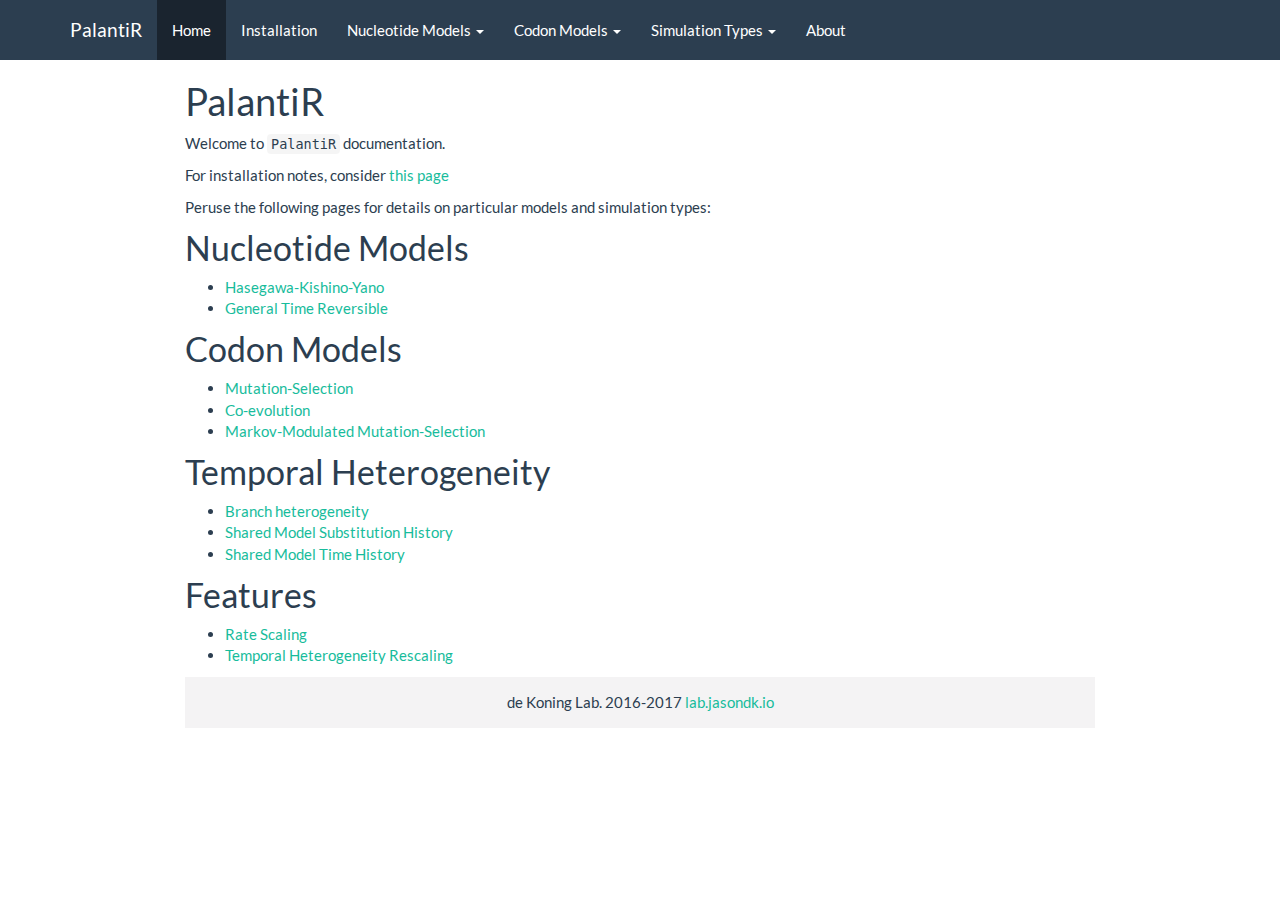
==== docs/index.html @ a3437a37 "docs" ====
<!DOCTYPE html>

<html xmlns="http://www.w3.org/1999/xhtml">

<head>

<meta charset="utf-8" />
<meta http-equiv="Content-Type" content="text/html; charset=utf-8" />
<meta name="generator" content="pandoc" />




<title>PalantiR</title>

<script src="site_libs/jquery-1.11.3/jquery.min.js"></script>
<meta name="viewport" content="width=device-width, initial-scale=1" />
<link href="site_libs/bootstrap-3.3.5/css/flatly.min.css" rel="stylesheet" />
<script src="site_libs/bootstrap-3.3.5/js/bootstrap.min.js"></script>
<script src="site_libs/bootstrap-3.3.5/shim/html5shiv.min.js"></script>
<script src="site_libs/bootstrap-3.3.5/shim/respond.min.js"></script>
<script src="site_libs/navigation-1.1/tabsets.js"></script>




<style type="text/css">
h1 {
  font-size: 34px;
}
h1.title {
  font-size: 38px;
}
h2 {
  font-size: 30px;
}
h3 {
  font-size: 24px;
}
h4 {
  font-size: 18px;
}
h5 {
  font-size: 16px;
}
h6 {
  font-size: 12px;
}
.table th:not([align]) {
  text-align: left;
}
</style>


</head>

<body>

<style type = "text/css">
.main-container {
  max-width: 940px;
  margin-left: auto;
  margin-right: auto;
}
code {
  color: inherit;
  background-color: rgba(0, 0, 0, 0.04);
}
img {
  max-width:100%;
  height: auto;
}
.tabbed-pane {
  padding-top: 12px;
}
button.code-folding-btn:focus {
  outline: none;
}
</style>


<style type="text/css">
/* padding for bootstrap navbar */
body {
  padding-top: 60px;
  padding-bottom: 40px;
}
/* offset scroll position for anchor links (for fixed navbar)  */
.section h1 {
  padding-top: 65px;
  margin-top: -65px;
}

.section h2 {
  padding-top: 65px;
  margin-top: -65px;
}
.section h3 {
  padding-top: 65px;
  margin-top: -65px;
}
.section h4 {
  padding-top: 65px;
  margin-top: -65px;
}
.section h5 {
  padding-top: 65px;
  margin-top: -65px;
}
.section h6 {
  padding-top: 65px;
  margin-top: -65px;
}
</style>

<script>
// manage active state of menu based on current page
$(document).ready(function () {
  // active menu anchor
  href = window.location.pathname
  href = href.substr(href.lastIndexOf('/') + 1)
  if (href === "")
    href = "index.html";
  var menuAnchor = $('a[href="' + href + '"]');

  // mark it active
  menuAnchor.parent().addClass('active');

  // if it's got a parent navbar menu mark it active as well
  menuAnchor.closest('li.dropdown').addClass('active');
});
</script>


<div class="container-fluid main-container">

<!-- tabsets -->
<script>
$(document).ready(function () {
  window.buildTabsets("TOC");
});
</script>

<!-- code folding -->






<div class="navbar navbar-default  navbar-fixed-top" role="navigation">
  <div class="container">
    <div class="navbar-header">
      <button type="button" class="navbar-toggle collapsed" data-toggle="collapse" data-target="#navbar">
        <span class="icon-bar"></span>
        <span class="icon-bar"></span>
        <span class="icon-bar"></span>
      </button>
      <a class="navbar-brand" href="index.html">PalantiR</a>
    </div>
    <div id="navbar" class="navbar-collapse collapse">
      <ul class="nav navbar-nav">
        <li>
  <a href="index.html">Home</a>
</li>
<li>
  <a href="installation.html">Installation</a>
</li>
<li class="dropdown">
  <a href="#" class="dropdown-toggle" data-toggle="dropdown" role="button" aria-expanded="false">
    Nucleotide Models
     
    <span class="caret"></span>
  </a>
  <ul class="dropdown-menu" role="menu">
    <li>
      <a href="Hasegawa_Kishino_Yano.html">Hasegawa-Kishino-Yano</a>
    </li>
    <li>
      <a href="General_Time_Reversible.html">General Time Reversible</a>
    </li>
  </ul>
</li>
<li class="dropdown">
  <a href="#" class="dropdown-toggle" data-toggle="dropdown" role="button" aria-expanded="false">
    Codon Models
     
    <span class="caret"></span>
  </a>
  <ul class="dropdown-menu" role="menu">
    <li>
      <a href="Mutation_Selection.html">Mutation-Selection</a>
    </li>
    <li>
      <a href="Co_Evolution.html">Co-Evolution</a>
    </li>
    <li>
      <a href="Markov_Modulated_Mutation_Selection.html">Markov-Modulated Mutation Selection</a>
    </li>
  </ul>
</li>
<li class="dropdown">
  <a href="#" class="dropdown-toggle" data-toggle="dropdown" role="button" aria-expanded="false">
    Simulation Types
     
    <span class="caret"></span>
  </a>
  <ul class="dropdown-menu" role="menu">
    <li>
      <a href="Branch Heterogeneity.html">Branch Heterogeneity</a>
    </li>
    <li>
      <a href="Shared_Substitution_History.html">Shared Model Substitution History</a>
    </li>
    <li>
      <a href="Shared_Substitution_Times.html">Shared Model Time History</a>
    </li>
  </ul>
</li>
<li>
  <a href="about.html">About</a>
</li>
      </ul>
      <ul class="nav navbar-nav navbar-right">
        
      </ul>
    </div><!--/.nav-collapse -->
  </div><!--/.container -->
</div><!--/.navbar -->

<div class="fluid-row" id="header">



<h1 class="title toc-ignore">PalantiR</h1>

</div>


<p>Welcome to <code>PalantiR</code> documentation.</p>
<p>For installation notes, consider <a href="installation.html">this page</a></p>
<p>Peruse the following pages for details on particular models and simulation types:</p>
<div id="nucleotide-models" class="section level1">
<h1>Nucleotide Models</h1>
<ul>
<li><a href="Hasegawa_Kishino_Yano.html">Hasegawa-Kishino-Yano</a></li>
<li><a href="General_Time_Reversible.html">General Time Reversible</a></li>
</ul>
</div>
<div id="codon-models" class="section level1">
<h1>Codon Models</h1>
<ul>
<li><a href="Mutation_Selection.html">Mutation-Selection</a></li>
<li><a href="Co_Evolution.html">Co-evolution</a></li>
<li><a href="Markov_Modulated_Mutation_Selection.html">Markov-Modulated Mutation-Selection</a></li>
</ul>
</div>
<div id="temporal-heterogeneity" class="section level1">
<h1>Temporal Heterogeneity</h1>
<ul>
<li><a href="Branch_Heterogeneity.html">Branch heterogeneity</a></li>
<li><a href="Shared_Substitution_History.html">Shared Model Substitution History</a></li>
<li><a href="Shared_Substitution_Times.html">Shared Model Time History</a></li>
</ul>
</div>
<div id="features" class="section level1">
<h1>Features</h1>
<ul>
<li><a href="Rate_Scaling.html">Rate Scaling</a></li>
<li><a href="Temporal_Heterogeneity_Rescaling.html">Temporal Heterogeneity Rescaling</a></li>
</ul>
</div>

<p style="padding: 15px; width:100%; background:#F4F3F4; text-align:center">de Koning Lab. 2016-2017 <a href="http://lab.jasondk.io">lab.jasondk.io</a></p>



</div>

<script>

// add bootstrap table styles to pandoc tables
function bootstrapStylePandocTables() {
  $('tr.header').parent('thead').parent('table').addClass('table table-condensed');
}
$(document).ready(function () {
  bootstrapStylePandocTables();
});


</script>

<!-- dynamically load mathjax for compatibility with self-contained -->
<script>
  (function () {
    var script = document.createElement("script");
    script.type = "text/javascript";
    script.src  = "https://mathjax.rstudio.com/latest/MathJax.js?config=TeX-AMS-MML_HTMLorMML";
    document.getElementsByTagName("head")[0].appendChild(script);
  })();
</script>

</body>
</html>
---- docs/site_libs/bootstrap-3.3.5/css/flatly.min.css ----
@font-face {
  font-family: 'Lato';
  font-style: normal;
  font-weight: 400;
  src: url(fonts/Lato.ttf) format('truetype');
}
@font-face {
  font-family: 'Lato';
  font-style: normal;
  font-weight: 700;
  src: url(fonts/LatoBold.ttf) format('truetype');
}
@font-face {
  font-family: 'Lato';
  font-style: italic;
  font-weight: 400;
  src: url(fonts/LatoItalic.ttf) format('truetype');
}

/*!
 * bootswatch v3.3.6
 * Homepage: http://bootswatch.com
 * Copyright 2012-2015 Thomas Park
 * Licensed under MIT
 * Based on Bootstrap
*//*!
 * Bootstrap v3.3.6 (http://getbootstrap.com)
 * Copyright 2011-2015 Twitter, Inc.
 * Licensed under MIT (https://github.com/twbs/bootstrap/blob/master/LICENSE)
 *//*! normalize.css v3.0.3 | MIT License | github.com/necolas/normalize.css */html{font-family:sans-serif;-ms-text-size-adjust:100%;-webkit-text-size-adjust:100%}body{margin:0}article,aside,details,figcaption,figure,footer,header,hgroup,main,menu,nav,section,summary{display:block}audio,canvas,progress,video{display:inline-block;vertical-align:baseline}audio:not([controls]){display:none;height:0}[hidden],template{display:none}a{background-color:transparent}a:active,a:hover{outline:0}abbr[title]{border-bottom:1px dotted}b,strong{font-weight:bold}dfn{font-style:italic}h1{font-size:2em;margin:0.67em 0}mark{background:#ff0;color:#000}small{font-size:80%}sub,sup{font-size:75%;line-height:0;position:relative;vertical-align:baseline}sup{top:-0.5em}sub{bottom:-0.25em}img{border:0}svg:not(:root){overflow:hidden}figure{margin:1em 40px}hr{-webkit-box-sizing:content-box;-moz-box-sizing:content-box;box-sizing:content-box;height:0}pre{overflow:auto}code,kbd,pre,samp{font-family:monospace, monospace;font-size:1em}button,input,optgroup,select,textarea{color:inherit;font:inherit;margin:0}button{overflow:visible}button,select{text-transform:none}button,html input[type="button"],input[type="reset"],input[type="submit"]{-webkit-appearance:button;cursor:pointer}button[disabled],html input[disabled]{cursor:default}button::-moz-focus-inner,input::-moz-focus-inner{border:0;padding:0}input{line-height:normal}input[type="checkbox"],input[type="radio"]{-webkit-box-sizing:border-box;-moz-box-sizing:border-box;box-sizing:border-box;padding:0}input[type="number"]::-webkit-inner-spin-button,input[type="number"]::-webkit-outer-spin-button{height:auto}input[type="search"]{-webkit-appearance:textfield;-webkit-box-sizing:content-box;-moz-box-sizing:content-box;box-sizing:content-box}input[type="search"]::-webkit-search-cancel-button,input[type="search"]::-webkit-search-decoration{-webkit-appearance:none}fieldset{border:1px solid #c0c0c0;margin:0 2px;padding:0.35em 0.625em 0.75em}legend{border:0;padding:0}textarea{overflow:auto}optgroup{font-weight:bold}table{border-collapse:collapse;border-spacing:0}td,th{padding:0}/*! Source: https://github.com/h5bp/html5-boilerplate/blob/master/src/css/main.css */@media print{*,*:before,*:after{background:transparent !important;color:#000 !important;-webkit-box-shadow:none !important;box-shadow:none !important;text-shadow:none !important}a,a:visited{text-decoration:underline}a[href]:after{content:" (" attr(href) ")"}abbr[title]:after{content:" (" attr(title) ")"}a[href^="#"]:after,a[href^="javascript:"]:after{content:""}pre,blockquote{border:1px solid #999;page-break-inside:avoid}thead{display:table-header-group}tr,img{page-break-inside:avoid}img{max-width:100% !important}p,h2,h3{orphans:3;widows:3}h2,h3{page-break-after:avoid}.navbar{display:none}.btn>.caret,.dropup>.btn>.caret{border-top-color:#000 !important}.label{border:1px solid #000}.table{border-collapse:collapse !important}.table td,.table th{background-color:#fff !important}.table-bordered th,.table-bordered td{border:1px solid #ddd !important}}@font-face{font-family:'Glyphicons Halflings';src:url('../fonts/glyphicons-halflings-regular.eot');src:url('../fonts/glyphicons-halflings-regular.eot?#iefix') format('embedded-opentype'),url('../fonts/glyphicons-halflings-regular.woff') format('woff'),url('../fonts/glyphicons-halflings-regular.ttf') format('truetype'),url('../fonts/glyphicons-halflings-regular.svg#glyphicons_halflingsregular') format('svg')}.glyphicon{position:relative;top:1px;display:inline-block;font-family:'Glyphicons Halflings';font-style:normal;font-weight:normal;line-height:1;-webkit-font-smoothing:antialiased;-moz-osx-font-smoothing:grayscale}.glyphicon-asterisk:before{content:"\002a"}.glyphicon-plus:before{content:"\002b"}.glyphicon-euro:before,.glyphicon-eur:before{content:"\20ac"}.glyphicon-minus:before{content:"\2212"}.glyphicon-cloud:before{content:"\2601"}.glyphicon-envelope:before{content:"\2709"}.glyphicon-pencil:before{content:"\270f"}.glyphicon-glass:before{content:"\e001"}.glyphicon-music:before{content:"\e002"}.glyphicon-search:before{content:"\e003"}.glyphicon-heart:before{content:"\e005"}.glyphicon-star:before{content:"\e006"}.glyphicon-star-empty:before{content:"\e007"}.glyphicon-user:before{content:"\e008"}.glyphicon-film:before{content:"\e009"}.glyphicon-th-large:before{content:"\e010"}.glyphicon-th:before{content:"\e011"}.glyphicon-th-list:before{content:"\e012"}.glyphicon-ok:before{content:"\e013"}.glyphicon-remove:before{content:"\e014"}.glyphicon-zoom-in:before{content:"\e015"}.glyphicon-zoom-out:before{content:"\e016"}.glyphicon-off:before{content:"\e017"}.glyphicon-signal:before{content:"\e018"}.glyphicon-cog:before{content:"\e019"}.glyphicon-trash:before{content:"\e020"}.glyphicon-home:before{content:"\e021"}.glyphicon-file:before{content:"\e022"}.glyphicon-time:before{content:"\e023"}.glyphicon-road:before{content:"\e024"}.glyphicon-download-alt:before{content:"\e025"}.glyphicon-download:before{content:"\e026"}.glyphicon-upload:before{content:"\e027"}.glyphicon-inbox:before{content:"\e028"}.glyphicon-play-circle:before{content:"\e029"}.glyphicon-repeat:before{content:"\e030"}.glyphicon-refresh:before{content:"\e031"}.glyphicon-list-alt:before{content:"\e032"}.glyphicon-lock:before{content:"\e033"}.glyphicon-flag:before{content:"\e034"}.glyphicon-headphones:before{content:"\e035"}.glyphicon-volume-off:before{content:"\e036"}.glyphicon-volume-down:before{content:"\e037"}.glyphicon-volume-up:before{content:"\e038"}.glyphicon-qrcode:before{content:"\e039"}.glyphicon-barcode:before{content:"\e040"}.glyphicon-tag:before{content:"\e041"}.glyphicon-tags:before{content:"\e042"}.glyphicon-book:before{content:"\e043"}.glyphicon-bookmark:before{content:"\e044"}.glyphicon-print:before{content:"\e045"}.glyphicon-camera:before{content:"\e046"}.glyphicon-font:before{content:"\e047"}.glyphicon-bold:before{content:"\e048"}.glyphicon-italic:before{content:"\e049"}.glyphicon-text-height:before{content:"\e050"}.glyphicon-text-width:before{content:"\e051"}.glyphicon-align-left:before{content:"\e052"}.glyphicon-align-center:before{content:"\e053"}.glyphicon-align-right:before{content:"\e054"}.glyphicon-align-justify:before{content:"\e055"}.glyphicon-list:before{content:"\e056"}.glyphicon-indent-left:before{content:"\e057"}.glyphicon-indent-right:before{content:"\e058"}.glyphicon-facetime-video:before{content:"\e059"}.glyphicon-picture:before{content:"\e060"}.glyphicon-map-marker:before{content:"\e062"}.glyphicon-adjust:before{content:"\e063"}.glyphicon-tint:before{content:"\e064"}.glyphicon-edit:before{content:"\e065"}.glyphicon-share:before{content:"\e066"}.glyphicon-check:before{content:"\e067"}.glyphicon-move:before{content:"\e068"}.glyphicon-step-backward:before{content:"\e069"}.glyphicon-fast-backward:before{content:"\e070"}.glyphicon-backward:before{content:"\e071"}.glyphicon-play:before{content:"\e072"}.glyphicon-pause:before{content:"\e073"}.glyphicon-stop:before{content:"\e074"}.glyphicon-forward:before{content:"\e075"}.glyphicon-fast-forward:before{content:"\e076"}.glyphicon-step-forward:before{content:"\e077"}.glyphicon-eject:before{content:"\e078"}.glyphicon-chevron-left:before{content:"\e079"}.glyphicon-chevron-right:before{content:"\e080"}.glyphicon-plus-sign:before{content:"\e081"}.glyphicon-minus-sign:before{content:"\e082"}.glyphicon-remove-sign:before{content:"\e083"}.glyphicon-ok-sign:before{content:"\e084"}.glyphicon-question-sign:before{content:"\e085"}.glyphicon-info-sign:before{content:"\e086"}.glyphicon-screenshot:before{content:"\e087"}.glyphicon-remove-circle:before{content:"\e088"}.glyphicon-ok-circle:before{content:"\e089"}.glyphicon-ban-circle:before{content:"\e090"}.glyphicon-arrow-left:before{content:"\e091"}.glyphicon-arrow-right:before{content:"\e092"}.glyphicon-arrow-up:before{content:"\e093"}.glyphicon-arrow-down:before{content:"\e094"}.glyphicon-share-alt:before{content:"\e095"}.glyphicon-resize-full:before{content:"\e096"}.glyphicon-resize-small:before{content:"\e097"}.glyphicon-exclamation-sign:before{content:"\e101"}.glyphicon-gift:before{content:"\e102"}.glyphicon-leaf:before{content:"\e103"}.glyphicon-fire:before{content:"\e104"}.glyphicon-eye-open:before{content:"\e105"}.glyphicon-eye-close:before{content:"\e106"}.glyphicon-warning-sign:before{content:"\e107"}.glyphicon-plane:before{content:"\e108"}.glyphicon-calendar:before{content:"\e109"}.glyphicon-random:before{content:"\e110"}.glyphicon-comment:before{content:"\e111"}.glyphicon-magnet:before{content:"\e112"}.glyphicon-chevron-up:before{content:"\e113"}.glyphicon-chevron-down:before{content:"\e114"}.glyphicon-retweet:before{content:"\e115"}.glyphicon-shopping-cart:before{content:"\e116"}.glyphicon-folder-close:before{content:"\e117"}.glyphicon-folder-open:before{content:"\e118"}.glyphicon-resize-vertical:before{content:"\e119"}.glyphicon-resize-horizontal:before{content:"\e120"}.glyphicon-hdd:before{content:"\e121"}.glyphicon-bullhorn:before{content:"\e122"}.glyphicon-bell:before{content:"\e123"}.glyphicon-certificate:before{content:"\e124"}.glyphicon-thumbs-up:before{content:"\e125"}.glyphicon-thumbs-down:before{content:"\e126"}.glyphicon-hand-right:before{content:"\e127"}.glyphicon-hand-left:before{content:"\e128"}.glyphicon-hand-up:before{content:"\e129"}.glyphicon-hand-down:before{content:"\e130"}.glyphicon-circle-arrow-right:before{content:"\e131"}.glyphicon-circle-arrow-left:before{content:"\e132"}.glyphicon-circle-arrow-up:before{content:"\e133"}.glyphicon-circle-arrow-down:before{content:"\e134"}.glyphicon-globe:before{content:"\e135"}.glyphicon-wrench:before{content:"\e136"}.glyphicon-tasks:before{content:"\e137"}.glyphicon-filter:before{content:"\e138"}.glyphicon-briefcase:before{content:"\e139"}.glyphicon-fullscreen:before{content:"\e140"}.glyphicon-dashboard:before{content:"\e141"}.glyphicon-paperclip:before{content:"\e142"}.glyphicon-heart-empty:before{content:"\e143"}.glyphicon-link:before{content:"\e144"}.glyphicon-phone:before{content:"\e145"}.glyphicon-pushpin:before{content:"\e146"}.glyphicon-usd:before{content:"\e148"}.glyphicon-gbp:before{content:"\e149"}.glyphicon-sort:before{content:"\e150"}.glyphicon-sort-by-alphabet:before{content:"\e151"}.glyphicon-sort-by-alphabet-alt:before{content:"\e152"}.glyphicon-sort-by-order:before{content:"\e153"}.glyphicon-sort-by-order-alt:before{content:"\e154"}.glyphicon-sort-by-attributes:before{content:"\e155"}.glyphicon-sort-by-attributes-alt:before{content:"\e156"}.glyphicon-unchecked:before{content:"\e157"}.glyphicon-expand:before{content:"\e158"}.glyphicon-collapse-down:before{content:"\e159"}.glyphicon-collapse-up:before{content:"\e160"}.glyphicon-log-in:before{content:"\e161"}.glyphicon-flash:before{content:"\e162"}.glyphicon-log-out:before{content:"\e163"}.glyphicon-new-window:before{content:"\e164"}.glyphicon-record:before{content:"\e165"}.glyphicon-save:before{content:"\e166"}.glyphicon-open:before{content:"\e167"}.glyphicon-saved:before{content:"\e168"}.glyphicon-import:before{content:"\e169"}.glyphicon-export:before{content:"\e170"}.glyphicon-send:before{content:"\e171"}.glyphicon-floppy-disk:before{content:"\e172"}.glyphicon-floppy-saved:before{content:"\e173"}.glyphicon-floppy-remove:before{content:"\e174"}.glyphicon-floppy-save:before{content:"\e175"}.glyphicon-floppy-open:before{content:"\e176"}.glyphicon-credit-card:before{content:"\e177"}.glyphicon-transfer:before{content:"\e178"}.glyphicon-cutlery:before{content:"\e179"}.glyphicon-header:before{content:"\e180"}.glyphicon-compressed:before{content:"\e181"}.glyphicon-earphone:before{content:"\e182"}.glyphicon-phone-alt:before{content:"\e183"}.glyphicon-tower:before{content:"\e184"}.glyphicon-stats:before{content:"\e185"}.glyphicon-sd-video:before{content:"\e186"}.glyphicon-hd-video:before{content:"\e187"}.glyphicon-subtitles:before{content:"\e188"}.glyphicon-sound-stereo:before{content:"\e189"}.glyphicon-sound-dolby:before{content:"\e190"}.glyphicon-sound-5-1:before{content:"\e191"}.glyphicon-sound-6-1:before{content:"\e192"}.glyphicon-sound-7-1:before{content:"\e193"}.glyphicon-copyright-mark:before{content:"\e194"}.glyphicon-registration-mark:before{content:"\e195"}.glyphicon-cloud-download:before{content:"\e197"}.glyphicon-cloud-upload:before{content:"\e198"}.glyphicon-tree-conifer:before{content:"\e199"}.glyphicon-tree-deciduous:before{content:"\e200"}.glyphicon-cd:before{content:"\e201"}.glyphicon-save-file:before{content:"\e202"}.glyphicon-open-file:before{content:"\e203"}.glyphicon-level-up:before{content:"\e204"}.glyphicon-copy:before{content:"\e205"}.glyphicon-paste:before{content:"\e206"}.glyphicon-alert:before{content:"\e209"}.glyphicon-equalizer:before{content:"\e210"}.glyphicon-king:before{content:"\e211"}.glyphicon-queen:before{content:"\e212"}.glyphicon-pawn:before{content:"\e213"}.glyphicon-bishop:before{content:"\e214"}.glyphicon-knight:before{content:"\e215"}.glyphicon-baby-formula:before{content:"\e216"}.glyphicon-tent:before{content:"\26fa"}.glyphicon-blackboard:before{content:"\e218"}.glyphicon-bed:before{content:"\e219"}.glyphicon-apple:before{content:"\f8ff"}.glyphicon-erase:before{content:"\e221"}.glyphicon-hourglass:before{content:"\231b"}.glyphicon-lamp:before{content:"\e223"}.glyphicon-duplicate:before{content:"\e224"}.glyphicon-piggy-bank:before{content:"\e225"}.glyphicon-scissors:before{content:"\e226"}.glyphicon-bitcoin:before{content:"\e227"}.glyphicon-btc:before{content:"\e227"}.glyphicon-xbt:before{content:"\e227"}.glyphicon-yen:before{content:"\00a5"}.glyphicon-jpy:before{content:"\00a5"}.glyphicon-ruble:before{content:"\20bd"}.glyphicon-rub:before{content:"\20bd"}.glyphicon-scale:before{content:"\e230"}.glyphicon-ice-lolly:before{content:"\e231"}.glyphicon-ice-lolly-tasted:before{content:"\e232"}.glyphicon-education:before{content:"\e233"}.glyphicon-option-horizontal:before{content:"\e234"}.glyphicon-option-vertical:before{content:"\e235"}.glyphicon-menu-hamburger:before{content:"\e236"}.glyphicon-modal-window:before{content:"\e237"}.glyphicon-oil:before{content:"\e238"}.glyphicon-grain:before{content:"\e239"}.glyphicon-sunglasses:before{content:"\e240"}.glyphicon-text-size:before{content:"\e241"}.glyphicon-text-color:before{content:"\e242"}.glyphicon-text-background:before{content:"\e243"}.glyphicon-object-align-top:before{content:"\e244"}.glyphicon-object-align-bottom:before{content:"\e245"}.glyphicon-object-align-horizontal:before{content:"\e246"}.glyphicon-object-align-left:before{content:"\e247"}.glyphicon-object-align-vertical:before{content:"\e248"}.glyphicon-object-align-right:before{content:"\e249"}.glyphicon-triangle-right:before{content:"\e250"}.glyphicon-triangle-left:before{content:"\e251"}.glyphicon-triangle-bottom:before{content:"\e252"}.glyphicon-triangle-top:before{content:"\e253"}.glyphicon-console:before{content:"\e254"}.glyphicon-superscript:before{content:"\e255"}.glyphicon-subscript:before{content:"\e256"}.glyphicon-menu-left:before{content:"\e257"}.glyphicon-menu-right:before{content:"\e258"}.glyphicon-menu-down:before{content:"\e259"}.glyphicon-menu-up:before{content:"\e260"}*{-webkit-box-sizing:border-box;-moz-box-sizing:border-box;box-sizing:border-box}*:before,*:after{-webkit-box-sizing:border-box;-moz-box-sizing:border-box;box-sizing:border-box}html{font-size:10px;-webkit-tap-highlight-color:rgba(0,0,0,0)}body{font-family:"Lato","Helvetica Neue",Helvetica,Arial,sans-serif;font-size:15px;line-height:1.42857143;color:#2c3e50;background-color:#ffffff}input,button,select,textarea{font-family:inherit;font-size:inherit;line-height:inherit}a{color:#18bc9c;text-decoration:none}a:hover,a:focus{color:#18bc9c;text-decoration:underline}a:focus{outline:thin dotted;outline:5px auto -webkit-focus-ring-color;outline-offset:-2px}figure{margin:0}img{vertical-align:middle}.img-responsive,.thumbnail>img,.thumbnail a>img,.carousel-inner>.item>img,.carousel-inner>.item>a>img{display:block;max-width:100%;height:auto}.img-rounded{border-radius:6px}.img-thumbnail{padding:4px;line-height:1.42857143;background-color:#ffffff;border:1px solid #ecf0f1;border-radius:4px;-webkit-transition:all .2s ease-in-out;-o-transition:all .2s ease-in-out;transition:all .2s ease-in-out;display:inline-block;max-width:100%;height:auto}.img-circle{border-radius:50%}hr{margin-top:21px;margin-bottom:21px;border:0;border-top:1px solid #ecf0f1}.sr-only{position:absolute;width:1px;height:1px;margin:-1px;padding:0;overflow:hidden;clip:rect(0, 0, 0, 0);border:0}.sr-only-focusable:active,.sr-only-focusable:focus{position:static;width:auto;height:auto;margin:0;overflow:visible;clip:auto}[role="button"]{cursor:pointer}h1,h2,h3,h4,h5,h6,.h1,.h2,.h3,.h4,.h5,.h6{font-family:"Lato","Helvetica Neue",Helvetica,Arial,sans-serif;font-weight:400;line-height:1.1;color:inherit}h1 small,h2 small,h3 small,h4 small,h5 small,h6 small,.h1 small,.h2 small,.h3 small,.h4 small,.h5 small,.h6 small,h1 .small,h2 .small,h3 .small,h4 .small,h5 .small,h6 .small,.h1 .small,.h2 .small,.h3 .small,.h4 .small,.h5 .small,.h6 .small{font-weight:normal;line-height:1;color:#b4bcc2}h1,.h1,h2,.h2,h3,.h3{margin-top:21px;margin-bottom:10.5px}h1 small,.h1 small,h2 small,.h2 small,h3 small,.h3 small,h1 .small,.h1 .small,h2 .small,.h2 .small,h3 .small,.h3 .small{font-size:65%}h4,.h4,h5,.h5,h6,.h6{margin-top:10.5px;margin-bottom:10.5px}h4 small,.h4 small,h5 small,.h5 small,h6 small,.h6 small,h4 .small,.h4 .small,h5 .small,.h5 .small,h6 .small,.h6 .small{font-size:75%}h1,.h1{font-size:39px}h2,.h2{font-size:32px}h3,.h3{font-size:26px}h4,.h4{font-size:19px}h5,.h5{font-size:15px}h6,.h6{font-size:13px}p{margin:0 0 10.5px}.lead{margin-bottom:21px;font-size:17px;font-weight:300;line-height:1.4}@media (min-width:768px){.lead{font-size:22.5px}}small,.small{font-size:86%}mark,.mark{background-color:#f39c12;padding:.2em}.text-left{text-align:left}.text-right{text-align:right}.text-center{text-align:center}.text-justify{text-align:justify}.text-nowrap{white-space:nowrap}.text-lowercase{text-transform:lowercase}.text-uppercase{text-transform:uppercase}.text-capitalize{text-transform:capitalize}.text-muted{color:#b4bcc2}.text-primary{color:#2c3e50}a.text-primary:hover,a.text-primary:focus{color:#1a242f}.text-success{color:#ffffff}a.text-success:hover,a.text-success:focus{color:#e6e6e6}.text-info{color:#ffffff}a.text-info:hover,a.text-info:focus{color:#e6e6e6}.text-warning{color:#ffffff}a.text-warning:hover,a.text-warning:focus{color:#e6e6e6}.text-danger{color:#ffffff}a.text-danger:hover,a.text-danger:focus{color:#e6e6e6}.bg-primary{color:#fff;background-color:#2c3e50}a.bg-primary:hover,a.bg-primary:focus{background-color:#1a242f}.bg-success{background-color:#18bc9c}a.bg-success:hover,a.bg-success:focus{background-color:#128f76}.bg-info{background-color:#3498db}a.bg-info:hover,a.bg-info:focus{background-color:#217dbb}.bg-warning{background-color:#f39c12}a.bg-warning:hover,a.bg-warning:focus{background-color:#c87f0a}.bg-danger{background-color:#e74c3c}a.bg-danger:hover,a.bg-danger:focus{background-color:#d62c1a}.page-header{padding-bottom:9.5px;margin:42px 0 21px;border-bottom:1px solid transparent}ul,ol{margin-top:0;margin-bottom:10.5px}ul ul,ol ul,ul ol,ol ol{margin-bottom:0}.list-unstyled{padding-left:0;list-style:none}.list-inline{padding-left:0;list-style:none;margin-left:-5px}.list-inline>li{display:inline-block;padding-left:5px;padding-right:5px}dl{margin-top:0;margin-bottom:21px}dt,dd{line-height:1.42857143}dt{font-weight:bold}dd{margin-left:0}@media (min-width:768px){.dl-horizontal dt{float:left;width:160px;clear:left;text-align:right;overflow:hidden;text-overflow:ellipsis;white-space:nowrap}.dl-horizontal dd{margin-left:180px}}abbr[title],abbr[data-original-title]{cursor:help;border-bottom:1px dotted #b4bcc2}.initialism{font-size:90%;text-transform:uppercase}blockquote{padding:10.5px 21px;margin:0 0 21px;font-size:18.75px;border-left:5px solid #ecf0f1}blockquote p:last-child,blockquote ul:last-child,blockquote ol:last-child{margin-bottom:0}blockquote footer,blockquote small,blockquote .small{display:block;font-size:80%;line-height:1.42857143;color:#b4bcc2}blockquote footer:before,blockquote small:before,blockquote .small:before{content:'\2014 \00A0'}.blockquote-reverse,blockquote.pull-right{padding-right:15px;padding-left:0;border-right:5px solid #ecf0f1;border-left:0;text-align:right}.blockquote-reverse footer:before,blockquote.pull-right footer:before,.blockquote-reverse small:before,blockquote.pull-right small:before,.blockquote-reverse .small:before,blockquote.pull-right .small:before{content:''}.blockquote-reverse footer:after,blockquote.pull-right footer:after,.blockquote-reverse small:after,blockquote.pull-right small:after,.blockquote-reverse .small:after,blockquote.pull-right .small:after{content:'\00A0 \2014'}address{margin-bottom:21px;font-style:normal;line-height:1.42857143}code,kbd,pre,samp{font-family:monospace}code{padding:2px 4px;font-size:90%;color:#c7254e;background-color:#f9f2f4;border-radius:4px}kbd{padding:2px 4px;font-size:90%;color:#ffffff;background-color:#333333;border-radius:3px;-webkit-box-shadow:inset 0 -1px 0 rgba(0,0,0,0.25);box-shadow:inset 0 -1px 0 rgba(0,0,0,0.25)}kbd kbd{padding:0;font-size:100%;font-weight:bold;-webkit-box-shadow:none;box-shadow:none}pre{display:block;padding:10px;margin:0 0 10.5px;font-size:14px;line-height:1.42857143;word-break:break-all;word-wrap:break-word;color:#7b8a8b;background-color:#ecf0f1;border:1px solid #cccccc;border-radius:4px}pre code{padding:0;font-size:inherit;color:inherit;white-space:pre-wrap;background-color:transparent;border-radius:0}.pre-scrollable{max-height:340px;overflow-y:scroll}.container{margin-right:auto;margin-left:auto;padding-left:15px;padding-right:15px}@media (min-width:768px){.container{width:750px}}@media (min-width:992px){.container{width:970px}}@media (min-width:1200px){.container{width:1170px}}.container-fluid{margin-right:auto;margin-left:auto;padding-left:15px;padding-right:15px}.row{margin-left:-15px;margin-right:-15px}.col-xs-1,.col-sm-1,.col-md-1,.col-lg-1,.col-xs-2,.col-sm-2,.col-md-2,.col-lg-2,.col-xs-3,.col-sm-3,.col-md-3,.col-lg-3,.col-xs-4,.col-sm-4,.col-md-4,.col-lg-4,.col-xs-5,.col-sm-5,.col-md-5,.col-lg-5,.col-xs-6,.col-sm-6,.col-md-6,.col-lg-6,.col-xs-7,.col-sm-7,.col-md-7,.col-lg-7,.col-xs-8,.col-sm-8,.col-md-8,.col-lg-8,.col-xs-9,.col-sm-9,.col-md-9,.col-lg-9,.col-xs-10,.col-sm-10,.col-md-10,.col-lg-10,.col-xs-11,.col-sm-11,.col-md-11,.col-lg-11,.col-xs-12,.col-sm-12,.col-md-12,.col-lg-12{position:relative;min-height:1px;padding-left:15px;padding-right:15px}.col-xs-1,.col-xs-2,.col-xs-3,.col-xs-4,.col-xs-5,.col-xs-6,.col-xs-7,.col-xs-8,.col-xs-9,.col-xs-10,.col-xs-11,.col-xs-12{float:left}.col-xs-12{width:100%}.col-xs-11{width:91.66666667%}.col-xs-10{width:83.33333333%}.col-xs-9{width:75%}.col-xs-8{width:66.66666667%}.col-xs-7{width:58.33333333%}.col-xs-6{width:50%}.col-xs-5{width:41.66666667%}.col-xs-4{width:33.33333333%}.col-xs-3{width:25%}.col-xs-2{width:16.66666667%}.col-xs-1{width:8.33333333%}.col-xs-pull-12{right:100%}.col-xs-pull-11{right:91.66666667%}.col-xs-pull-10{right:83.33333333%}.col-xs-pull-9{right:75%}.col-xs-pull-8{right:66.66666667%}.col-xs-pull-7{right:58.33333333%}.col-xs-pull-6{right:50%}.col-xs-pull-5{right:41.66666667%}.col-xs-pull-4{right:33.33333333%}.col-xs-pull-3{right:25%}.col-xs-pull-2{right:16.66666667%}.col-xs-pull-1{right:8.33333333%}.col-xs-pull-0{right:auto}.col-xs-push-12{left:100%}.col-xs-push-11{left:91.66666667%}.col-xs-push-10{left:83.33333333%}.col-xs-push-9{left:75%}.col-xs-push-8{left:66.66666667%}.col-xs-push-7{left:58.33333333%}.col-xs-push-6{left:50%}.col-xs-push-5{left:41.66666667%}.col-xs-push-4{left:33.33333333%}.col-xs-push-3{left:25%}.col-xs-push-2{left:16.66666667%}.col-xs-push-1{left:8.33333333%}.col-xs-push-0{left:auto}.col-xs-offset-12{margin-left:100%}.col-xs-offset-11{margin-left:91.66666667%}.col-xs-offset-10{margin-left:83.33333333%}.col-xs-offset-9{margin-left:75%}.col-xs-offset-8{margin-left:66.66666667%}.col-xs-offset-7{margin-left:58.33333333%}.col-xs-offset-6{margin-left:50%}.col-xs-offset-5{margin-left:41.66666667%}.col-xs-offset-4{margin-left:33.33333333%}.col-xs-offset-3{margin-left:25%}.col-xs-offset-2{margin-left:16.66666667%}.col-xs-offset-1{margin-left:8.33333333%}.col-xs-offset-0{margin-left:0%}@media (min-width:768px){.col-sm-1,.col-sm-2,.col-sm-3,.col-sm-4,.col-sm-5,.col-sm-6,.col-sm-7,.col-sm-8,.col-sm-9,.col-sm-10,.col-sm-11,.col-sm-12{float:left}.col-sm-12{width:100%}.col-sm-11{width:91.66666667%}.col-sm-10{width:83.33333333%}.col-sm-9{width:75%}.col-sm-8{width:66.66666667%}.col-sm-7{width:58.33333333%}.col-sm-6{width:50%}.col-sm-5{width:41.66666667%}.col-sm-4{width:33.33333333%}.col-sm-3{width:25%}.col-sm-2{width:16.66666667%}.col-sm-1{width:8.33333333%}.col-sm-pull-12{right:100%}.col-sm-pull-11{right:91.66666667%}.col-sm-pull-10{right:83.33333333%}.col-sm-pull-9{right:75%}.col-sm-pull-8{right:66.66666667%}.col-sm-pull-7{right:58.33333333%}.col-sm-pull-6{right:50%}.col-sm-pull-5{right:41.66666667%}.col-sm-pull-4{right:33.33333333%}.col-sm-pull-3{right:25%}.col-sm-pull-2{right:16.66666667%}.col-sm-pull-1{right:8.33333333%}.col-sm-pull-0{right:auto}.col-sm-push-12{left:100%}.col-sm-push-11{left:91.66666667%}.col-sm-push-10{left:83.33333333%}.col-sm-push-9{left:75%}.col-sm-push-8{left:66.66666667%}.col-sm-push-7{left:58.33333333%}.col-sm-push-6{left:50%}.col-sm-push-5{left:41.66666667%}.col-sm-push-4{left:33.33333333%}.col-sm-push-3{left:25%}.col-sm-push-2{left:16.66666667%}.col-sm-push-1{left:8.33333333%}.col-sm-push-0{left:auto}.col-sm-offset-12{margin-left:100%}.col-sm-offset-11{margin-left:91.66666667%}.col-sm-offset-10{margin-left:83.33333333%}.col-sm-offset-9{margin-left:75%}.col-sm-offset-8{margin-left:66.66666667%}.col-sm-offset-7{margin-left:58.33333333%}.col-sm-offset-6{margin-left:50%}.col-sm-offset-5{margin-left:41.66666667%}.col-sm-offset-4{margin-left:33.33333333%}.col-sm-offset-3{margin-left:25%}.col-sm-offset-2{margin-left:16.66666667%}.col-sm-offset-1{margin-left:8.33333333%}.col-sm-offset-0{margin-left:0%}}@media (min-width:992px){.col-md-1,.col-md-2,.col-md-3,.col-md-4,.col-md-5,.col-md-6,.col-md-7,.col-md-8,.col-md-9,.col-md-10,.col-md-11,.col-md-12{float:left}.col-md-12{width:100%}.col-md-11{width:91.66666667%}.col-md-10{width:83.33333333%}.col-md-9{width:75%}.col-md-8{width:66.66666667%}.col-md-7{width:58.33333333%}.col-md-6{width:50%}.col-md-5{width:41.66666667%}.col-md-4{width:33.33333333%}.col-md-3{width:25%}.col-md-2{width:16.66666667%}.col-md-1{width:8.33333333%}.col-md-pull-12{right:100%}.col-md-pull-11{right:91.66666667%}.col-md-pull-10{right:83.33333333%}.col-md-pull-9{right:75%}.col-md-pull-8{right:66.66666667%}.col-md-pull-7{right:58.33333333%}.col-md-pull-6{right:50%}.col-md-pull-5{right:41.66666667%}.col-md-pull-4{right:33.33333333%}.col-md-pull-3{right:25%}.col-md-pull-2{right:16.66666667%}.col-md-pull-1{right:8.33333333%}.col-md-pull-0{right:auto}.col-md-push-12{left:100%}.col-md-push-11{left:91.66666667%}.col-md-push-10{left:83.33333333%}.col-md-push-9{left:75%}.col-md-push-8{left:66.66666667%}.col-md-push-7{left:58.33333333%}.col-md-push-6{left:50%}.col-md-push-5{left:41.66666667%}.col-md-push-4{left:33.33333333%}.col-md-push-3{left:25%}.col-md-push-2{left:16.66666667%}.col-md-push-1{left:8.33333333%}.col-md-push-0{left:auto}.col-md-offset-12{margin-left:100%}.col-md-offset-11{margin-left:91.66666667%}.col-md-offset-10{margin-left:83.33333333%}.col-md-offset-9{margin-left:75%}.col-md-offset-8{margin-left:66.66666667%}.col-md-offset-7{margin-left:58.33333333%}.col-md-offset-6{margin-left:50%}.col-md-offset-5{margin-left:41.66666667%}.col-md-offset-4{margin-left:33.33333333%}.col-md-offset-3{margin-left:25%}.col-md-offset-2{margin-left:16.66666667%}.col-md-offset-1{margin-left:8.33333333%}.col-md-offset-0{margin-left:0%}}@media (min-width:1200px){.col-lg-1,.col-lg-2,.col-lg-3,.col-lg-4,.col-lg-5,.col-lg-6,.col-lg-7,.col-lg-8,.col-lg-9,.col-lg-10,.col-lg-11,.col-lg-12{float:left}.col-lg-12{width:100%}.col-lg-11{width:91.66666667%}.col-lg-10{width:83.33333333%}.col-lg-9{width:75%}.col-lg-8{width:66.66666667%}.col-lg-7{width:58.33333333%}.col-lg-6{width:50%}.col-lg-5{width:41.66666667%}.col-lg-4{width:33.33333333%}.col-lg-3{width:25%}.col-lg-2{width:16.66666667%}.col-lg-1{width:8.33333333%}.col-lg-pull-12{right:100%}.col-lg-pull-11{right:91.66666667%}.col-lg-pull-10{right:83.33333333%}.col-lg-pull-9{right:75%}.col-lg-pull-8{right:66.66666667%}.col-lg-pull-7{right:58.33333333%}.col-lg-pull-6{right:50%}.col-lg-pull-5{right:41.66666667%}.col-lg-pull-4{right:33.33333333%}.col-lg-pull-3{right:25%}.col-lg-pull-2{right:16.66666667%}.col-lg-pull-1{right:8.33333333%}.col-lg-pull-0{right:auto}.col-lg-push-12{left:100%}.col-lg-push-11{left:91.66666667%}.col-lg-push-10{left:83.33333333%}.col-lg-push-9{left:75%}.col-lg-push-8{left:66.66666667%}.col-lg-push-7{left:58.33333333%}.col-lg-push-6{left:50%}.col-lg-push-5{left:41.66666667%}.col-lg-push-4{left:33.33333333%}.col-lg-push-3{left:25%}.col-lg-push-2{left:16.66666667%}.col-lg-push-1{left:8.33333333%}.col-lg-push-0{left:auto}.col-lg-offset-12{margin-left:100%}.col-lg-offset-11{margin-left:91.66666667%}.col-lg-offset-10{margin-left:83.33333333%}.col-lg-offset-9{margin-left:75%}.col-lg-offset-8{margin-left:66.66666667%}.col-lg-offset-7{margin-left:58.33333333%}.col-lg-offset-6{margin-left:50%}.col-lg-offset-5{margin-left:41.66666667%}.col-lg-offset-4{margin-left:33.33333333%}.col-lg-offset-3{margin-left:25%}.col-lg-offset-2{margin-left:16.66666667%}.col-lg-offset-1{margin-left:8.33333333%}.col-lg-offset-0{margin-left:0%}}table{background-color:transparent}caption{padding-top:8px;padding-bottom:8px;color:#b4bcc2;text-align:left}th{}.table{width:100%;max-width:100%;margin-bottom:21px}.table>thead>tr>th,.table>tbody>tr>th,.table>tfoot>tr>th,.table>thead>tr>td,.table>tbody>tr>td,.table>tfoot>tr>td{padding:8px;line-height:1.42857143;vertical-align:top;border-top:1px solid #ecf0f1}.table>thead>tr>th{vertical-align:bottom;border-bottom:2px solid #ecf0f1}.table>caption+thead>tr:first-child>th,.table>colgroup+thead>tr:first-child>th,.table>thead:first-child>tr:first-child>th,.table>caption+thead>tr:first-child>td,.table>colgroup+thead>tr:first-child>td,.table>thead:first-child>tr:first-child>td{border-top:0}.table>tbody+tbody{border-top:2px solid #ecf0f1}.table .table{background-color:#ffffff}.table-condensed>thead>tr>th,.table-condensed>tbody>tr>th,.table-condensed>tfoot>tr>th,.table-condensed>thead>tr>td,.table-condensed>tbody>tr>td,.table-condensed>tfoot>tr>td{padding:5px}.table-bordered{border:1px solid #ecf0f1}.table-bordered>thead>tr>th,.table-bordered>tbody>tr>th,.table-bordered>tfoot>tr>th,.table-bordered>thead>tr>td,.table-bordered>tbody>tr>td,.table-bordered>tfoot>tr>td{border:1px solid #ecf0f1}.table-bordered>thead>tr>th,.table-bordered>thead>tr>td{border-bottom-width:2px}.table-striped>tbody>tr:nth-of-type(odd){background-color:#f9f9f9}.table-hover>tbody>tr:hover{background-color:#ecf0f1}table col[class*="col-"]{position:static;float:none;display:table-column}table td[class*="col-"],table th[class*="col-"]{position:static;float:none;display:table-cell}.table>thead>tr>td.active,.table>tbody>tr>td.active,.table>tfoot>tr>td.active,.table>thead>tr>th.active,.table>tbody>tr>th.active,.table>tfoot>tr>th.active,.table>thead>tr.active>td,.table>tbody>tr.active>td,.table>tfoot>tr.active>td,.table>thead>tr.active>th,.table>tbody>tr.active>th,.table>tfoot>tr.active>th{background-color:#ecf0f1}.table-hover>tbody>tr>td.active:hover,.table-hover>tbody>tr>th.active:hover,.table-hover>tbody>tr.active:hover>td,.table-hover>tbody>tr:hover>.active,.table-hover>tbody>tr.active:hover>th{background-color:#dde4e6}.table>thead>tr>td.success,.table>tbody>tr>td.success,.table>tfoot>tr>td.success,.table>thead>tr>th.success,.table>tbody>tr>th.success,.table>tfoot>tr>th.success,.table>thead>tr.success>td,.table>tbody>tr.success>td,.table>tfoot>tr.success>td,.table>thead>tr.success>th,.table>tbody>tr.success>th,.table>tfoot>tr.success>th{background-color:#18bc9c}.table-hover>tbody>tr>td.success:hover,.table-hover>tbody>tr>th.success:hover,.table-hover>tbody>tr.success:hover>td,.table-hover>tbody>tr:hover>.success,.table-hover>tbody>tr.success:hover>th{background-color:#15a589}.table>thead>tr>td.info,.table>tbody>tr>td.info,.table>tfoot>tr>td.info,.table>thead>tr>th.info,.table>tbody>tr>th.info,.table>tfoot>tr>th.info,.table>thead>tr.info>td,.table>tbody>tr.info>td,.table>tfoot>tr.info>td,.table>thead>tr.info>th,.table>tbody>tr.info>th,.table>tfoot>tr.info>th{background-color:#3498db}.table-hover>tbody>tr>td.info:hover,.table-hover>tbody>tr>th.info:hover,.table-hover>tbody>tr.info:hover>td,.table-hover>tbody>tr:hover>.info,.table-hover>tbody>tr.info:hover>th{background-color:#258cd1}.table>thead>tr>td.warning,.table>tbody>tr>td.warning,.table>tfoot>tr>td.warning,.table>thead>tr>th.warning,.table>tbody>tr>th.warning,.table>tfoot>tr>th.warning,.table>thead>tr.warning>td,.table>tbody>tr.warning>td,.table>tfoot>tr.warning>td,.table>thead>tr.warning>th,.table>tbody>tr.warning>th,.table>tfoot>tr.warning>th{background-color:#f39c12}.table-hover>tbody>tr>td.warning:hover,.table-hover>tbody>tr>th.warning:hover,.table-hover>tbody>tr.warning:hover>td,.table-hover>tbody>tr:hover>.warning,.table-hover>tbody>tr.warning:hover>th{background-color:#e08e0b}.table>thead>tr>td.danger,.table>tbody>tr>td.danger,.table>tfoot>tr>td.danger,.table>thead>tr>th.danger,.table>tbody>tr>th.danger,.table>tfoot>tr>th.danger,.table>thead>tr.danger>td,.table>tbody>tr.danger>td,.table>tfoot>tr.danger>td,.table>thead>tr.danger>th,.table>tbody>tr.danger>th,.table>tfoot>tr.danger>th{background-color:#e74c3c}.table-hover>tbody>tr>td.danger:hover,.table-hover>tbody>tr>th.danger:hover,.table-hover>tbody>tr.danger:hover>td,.table-hover>tbody>tr:hover>.danger,.table-hover>tbody>tr.danger:hover>th{background-color:#e43725}.table-responsive{overflow-x:auto;min-height:0.01%}@media screen and (max-width:767px){.table-responsive{width:100%;margin-bottom:15.75px;overflow-y:hidden;-ms-overflow-style:-ms-autohiding-scrollbar;border:1px solid #ecf0f1}.table-responsive>.table{margin-bottom:0}.table-responsive>.table>thead>tr>th,.table-responsive>.table>tbody>tr>th,.table-responsive>.table>tfoot>tr>th,.table-responsive>.table>thead>tr>td,.table-responsive>.table>tbody>tr>td,.table-responsive>.table>tfoot>tr>td{white-space:nowrap}.table-responsive>.table-bordered{border:0}.table-responsive>.table-bordered>thead>tr>th:first-child,.table-responsive>.table-bordered>tbody>tr>th:first-child,.table-responsive>.table-bordered>tfoot>tr>th:first-child,.table-responsive>.table-bordered>thead>tr>td:first-child,.table-responsive>.table-bordered>tbody>tr>td:first-child,.table-responsive>.table-bordered>tfoot>tr>td:first-child{border-left:0}.table-responsive>.table-bordered>thead>tr>th:last-child,.table-responsive>.table-bordered>tbody>tr>th:last-child,.table-responsive>.table-bordered>tfoot>tr>th:last-child,.table-responsive>.table-bordered>thead>tr>td:last-child,.table-responsive>.table-bordered>tbody>tr>td:last-child,.table-responsive>.table-bordered>tfoot>tr>td:last-child{border-right:0}.table-responsive>.table-bordered>tbody>tr:last-child>th,.table-responsive>.table-bordered>tfoot>tr:last-child>th,.table-responsive>.table-bordered>tbody>tr:last-child>td,.table-responsive>.table-bordered>tfoot>tr:last-child>td{border-bottom:0}}fieldset{padding:0;margin:0;border:0;min-width:0}legend{display:block;width:100%;padding:0;margin-bottom:21px;font-size:22.5px;line-height:inherit;color:#2c3e50;border:0;border-bottom:1px solid transparent}label{display:inline-block;max-width:100%;margin-bottom:5px;font-weight:bold}input[type="search"]{-webkit-box-sizing:border-box;-moz-box-sizing:border-box;box-sizing:border-box}input[type="radio"],input[type="checkbox"]{margin:4px 0 0;margin-top:1px \9;line-height:normal}input[type="file"]{display:block}input[type="range"]{display:block;width:100%}select[multiple],select[size]{height:auto}input[type="file"]:focus,input[type="radio"]:focus,input[type="checkbox"]:focus{outline:thin dotted;outline:5px auto -webkit-focus-ring-color;outline-offset:-2px}output{display:block;padding-top:11px;font-size:15px;line-height:1.42857143;color:#2c3e50}.form-control{display:block;width:100%;height:45px;padding:10px 15px;font-size:15px;line-height:1.42857143;color:#2c3e50;background-color:#ffffff;background-image:none;border:1px solid #dce4ec;border-radius:4px;-webkit-box-shadow:inset 0 1px 1px rgba(0,0,0,0.075);box-shadow:inset 0 1px 1px rgba(0,0,0,0.075);-webkit-transition:border-color ease-in-out .15s,-webkit-box-shadow ease-in-out .15s;-o-transition:border-color ease-in-out .15s,box-shadow ease-in-out .15s;transition:border-color ease-in-out .15s,box-shadow ease-in-out .15s}.form-control:focus{border-color:#2c3e50;outline:0;-webkit-box-shadow:inset 0 1px 1px rgba(0,0,0,0.075),0 0 8px rgba(44,62,80,0.6);box-shadow:inset 0 1px 1px rgba(0,0,0,0.075),0 0 8px rgba(44,62,80,0.6)}.form-control::-moz-placeholder{color:#acb6c0;opacity:1}.form-control:-ms-input-placeholder{color:#acb6c0}.form-control::-webkit-input-placeholder{color:#acb6c0}.form-control::-ms-expand{border:0;background-color:transparent}.form-control[disabled],.form-control[readonly],fieldset[disabled] .form-control{background-color:#ecf0f1;opacity:1}.form-control[disabled],fieldset[disabled] .form-control{cursor:not-allowed}textarea.form-control{height:auto}input[type="search"]{-webkit-appearance:none}@media screen and (-webkit-min-device-pixel-ratio:0){input[type="date"].form-control,input[type="time"].form-control,input[type="datetime-local"].form-control,input[type="month"].form-control{line-height:45px}input[type="date"].input-sm,input[type="time"].input-sm,input[type="datetime-local"].input-sm,input[type="month"].input-sm,.input-group-sm input[type="date"],.input-group-sm input[type="time"],.input-group-sm input[type="datetime-local"],.input-group-sm input[type="month"]{line-height:35px}input[type="date"].input-lg,input[type="time"].input-lg,input[type="datetime-local"].input-lg,input[type="month"].input-lg,.input-group-lg input[type="date"],.input-group-lg input[type="time"],.input-group-lg input[type="datetime-local"],.input-group-lg input[type="month"]{line-height:66px}}.form-group{margin-bottom:15px}.radio,.checkbox{position:relative;display:block;margin-top:10px;margin-bottom:10px}.radio label,.checkbox label{min-height:21px;padding-left:20px;margin-bottom:0;font-weight:normal;cursor:pointer}.radio input[type="radio"],.radio-inline input[type="radio"],.checkbox input[type="checkbox"],.checkbox-inline input[type="checkbox"]{position:absolute;margin-left:-20px;margin-top:4px \9}.radio+.radio,.checkbox+.checkbox{margin-top:-5px}.radio-inline,.checkbox-inline{position:relative;display:inline-block;padding-left:20px;margin-bottom:0;vertical-align:middle;font-weight:normal;cursor:pointer}.radio-inline+.radio-inline,.checkbox-inline+.checkbox-inline{margin-top:0;margin-left:10px}input[type="radio"][disabled],input[type="checkbox"][disabled],input[type="radio"].disabled,input[type="checkbox"].disabled,fieldset[disabled] input[type="radio"],fieldset[disabled] input[type="checkbox"]{cursor:not-allowed}.radio-inline.disabled,.checkbox-inline.disabled,fieldset[disabled] .radio-inline,fieldset[disabled] .checkbox-inline{cursor:not-allowed}.radio.disabled label,.checkbox.disabled label,fieldset[disabled] .radio label,fieldset[disabled] .checkbox label{cursor:not-allowed}.form-control-static{padding-top:11px;padding-bottom:11px;margin-bottom:0;min-height:36px}.form-control-static.input-lg,.form-control-static.input-sm{padding-left:0;padding-right:0}.input-sm{height:35px;padding:6px 9px;font-size:13px;line-height:1.5;border-radius:3px}select.input-sm{height:35px;line-height:35px}textarea.input-sm,select[multiple].input-sm{height:auto}.form-group-sm .form-control{height:35px;padding:6px 9px;font-size:13px;line-height:1.5;border-radius:3px}.form-group-sm select.form-control{height:35px;line-height:35px}.form-group-sm textarea.form-control,.form-group-sm select[multiple].form-control{height:auto}.form-group-sm .form-control-static{height:35px;min-height:34px;padding:7px 9px;font-size:13px;line-height:1.5}.input-lg{height:66px;padding:18px 27px;font-size:19px;line-height:1.3333333;border-radius:6px}select.input-lg{height:66px;line-height:66px}textarea.input-lg,select[multiple].input-lg{height:auto}.form-group-lg .form-control{height:66px;padding:18px 27px;font-size:19px;line-height:1.3333333;border-radius:6px}.form-group-lg select.form-control{height:66px;line-height:66px}.form-group-lg textarea.form-control,.form-group-lg select[multiple].form-control{height:auto}.form-group-lg .form-control-static{height:66px;min-height:40px;padding:19px 27px;font-size:19px;line-height:1.3333333}.has-feedback{position:relative}.has-feedback .form-control{padding-right:56.25px}.form-control-feedback{position:absolute;top:0;right:0;z-index:2;display:block;width:45px;height:45px;line-height:45px;text-align:center;pointer-events:none}.input-lg+.form-control-feedback,.input-group-lg+.form-control-feedback,.form-group-lg .form-control+.form-control-feedback{width:66px;height:66px;line-height:66px}.input-sm+.form-control-feedback,.input-group-sm+.form-control-feedback,.form-group-sm .form-control+.form-control-feedback{width:35px;height:35px;line-height:35px}.has-success .help-block,.has-success .control-label,.has-success .radio,.has-success .checkbox,.has-success .radio-inline,.has-success .checkbox-inline,.has-success.radio label,.has-success.checkbox label,.has-success.radio-inline label,.has-success.checkbox-inline label{color:#ffffff}.has-success .form-control{border-color:#ffffff;-webkit-box-shadow:inset 0 1px 1px rgba(0,0,0,0.075);box-shadow:inset 0 1px 1px rgba(0,0,0,0.075)}.has-success .form-control:focus{border-color:#e6e6e6;-webkit-box-shadow:inset 0 1px 1px rgba(0,0,0,0.075),0 0 6px #fff;box-shadow:inset 0 1px 1px rgba(0,0,0,0.075),0 0 6px #fff}.has-success .input-group-addon{color:#ffffff;border-color:#ffffff;background-color:#18bc9c}.has-success .form-control-feedback{color:#ffffff}.has-warning .help-block,.has-warning .control-label,.has-warning .radio,.has-warning .checkbox,.has-warning .radio-inline,.has-warning .checkbox-inline,.has-warning.radio label,.has-warning.checkbox label,.has-warning.radio-inline label,.has-warning.checkbox-inline label{color:#ffffff}.has-warning .form-control{border-color:#ffffff;-webkit-box-shadow:inset 0 1px 1px rgba(0,0,0,0.075);box-shadow:inset 0 1px 1px rgba(0,0,0,0.075)}.has-warning .form-control:focus{border-color:#e6e6e6;-webkit-box-shadow:inset 0 1px 1px rgba(0,0,0,0.075),0 0 6px #fff;box-shadow:inset 0 1px 1px rgba(0,0,0,0.075),0 0 6px #fff}.has-warning .input-group-addon{color:#ffffff;border-color:#ffffff;background-color:#f39c12}.has-warning .form-control-feedback{color:#ffffff}.has-error .help-block,.has-error .control-label,.has-error .radio,.has-error .checkbox,.has-error .radio-inline,.has-error .checkbox-inline,.has-error.radio label,.has-error.checkbox label,.has-error.radio-inline label,.has-error.checkbox-inline label{color:#ffffff}.has-error .form-control{border-color:#ffffff;-webkit-box-shadow:inset 0 1px 1px rgba(0,0,0,0.075);box-shadow:inset 0 1px 1px rgba(0,0,0,0.075)}.has-error .form-control:focus{border-color:#e6e6e6;-webkit-box-shadow:inset 0 1px 1px rgba(0,0,0,0.075),0 0 6px #fff;box-shadow:inset 0 1px 1px rgba(0,0,0,0.075),0 0 6px #fff}.has-error .input-group-addon{color:#ffffff;border-color:#ffffff;background-color:#e74c3c}.has-error .form-control-feedback{color:#ffffff}.has-feedback label~.form-control-feedback{top:26px}.has-feedback label.sr-only~.form-control-feedback{top:0}.help-block{display:block;margin-top:5px;margin-bottom:10px;color:#597ea2}@media (min-width:768px){.form-inline .form-group{display:inline-block;margin-bottom:0;vertical-align:middle}.form-inline .form-control{display:inline-block;width:auto;vertical-align:middle}.form-inline .form-control-static{display:inline-block}.form-inline .input-group{display:inline-table;vertical-align:middle}.form-inline .input-group .input-group-addon,.form-inline .input-group .input-group-btn,.form-inline .input-group .form-control{width:auto}.form-inline .input-group>.form-control{width:100%}.form-inline .control-label{margin-bottom:0;vertical-align:middle}.form-inline .radio,.form-inline .checkbox{display:inline-block;margin-top:0;margin-bottom:0;vertical-align:middle}.form-inline .radio label,.form-inline .checkbox label{padding-left:0}.form-inline .radio input[type="radio"],.form-inline .checkbox input[type="checkbox"]{position:relative;margin-left:0}.form-inline .has-feedback .form-control-feedback{top:0}}.form-horizontal .radio,.form-horizontal .checkbox,.form-horizontal .radio-inline,.form-horizontal .checkbox-inline{margin-top:0;margin-bottom:0;padding-top:11px}.form-horizontal .radio,.form-horizontal .checkbox{min-height:32px}.form-horizontal .form-group{margin-left:-15px;margin-right:-15px}@media (min-width:768px){.form-horizontal .control-label{text-align:right;margin-bottom:0;padding-top:11px}}.form-horizontal .has-feedback .form-control-feedback{right:15px}@media (min-width:768px){.form-horizontal .form-group-lg .control-label{padding-top:19px;font-size:19px}}@media (min-width:768px){.form-horizontal .form-group-sm .control-label{padding-top:7px;font-size:13px}}.btn{display:inline-block;margin-bottom:0;font-weight:normal;text-align:center;vertical-align:middle;-ms-touch-action:manipulation;touch-action:manipulation;cursor:pointer;background-image:none;border:1px solid transparent;white-space:nowrap;padding:10px 15px;font-size:15px;line-height:1.42857143;border-radius:4px;-webkit-user-select:none;-moz-user-select:none;-ms-user-select:none;user-select:none}.btn:focus,.btn:active:focus,.btn.active:focus,.btn.focus,.btn:active.focus,.btn.active.focus{outline:thin dotted;outline:5px auto -webkit-focus-ring-color;outline-offset:-2px}.btn:hover,.btn:focus,.btn.focus{color:#ffffff;text-decoration:none}.btn:active,.btn.active{outline:0;background-image:none;-webkit-box-shadow:inset 0 3px 5px rgba(0,0,0,0.125);box-shadow:inset 0 3px 5px rgba(0,0,0,0.125)}.btn.disabled,.btn[disabled],fieldset[disabled] .btn{cursor:not-allowed;opacity:0.65;filter:alpha(opacity=65);-webkit-box-shadow:none;box-shadow:none}a.btn.disabled,fieldset[disabled] a.btn{pointer-events:none}.btn-default{color:#ffffff;background-color:#95a5a6;border-color:#95a5a6}.btn-default:focus,.btn-default.focus{color:#ffffff;background-color:#798d8f;border-color:#566566}.btn-default:hover{color:#ffffff;background-color:#798d8f;border-color:#74898a}.btn-default:active,.btn-default.active,.open>.dropdown-toggle.btn-default{color:#ffffff;background-color:#798d8f;border-color:#74898a}.btn-default:active:hover,.btn-default.active:hover,.open>.dropdown-toggle.btn-default:hover,.btn-default:active:focus,.btn-default.active:focus,.open>.dropdown-toggle.btn-default:focus,.btn-default:active.focus,.btn-default.active.focus,.open>.dropdown-toggle.btn-default.focus{color:#ffffff;background-color:#687b7c;border-color:#566566}.btn-default:active,.btn-default.active,.open>.dropdown-toggle.btn-default{background-image:none}.btn-default.disabled:hover,.btn-default[disabled]:hover,fieldset[disabled] .btn-default:hover,.btn-default.disabled:focus,.btn-default[disabled]:focus,fieldset[disabled] .btn-default:focus,.btn-default.disabled.focus,.btn-default[disabled].focus,fieldset[disabled] .btn-default.focus{background-color:#95a5a6;border-color:#95a5a6}.btn-default .badge{color:#95a5a6;background-color:#ffffff}.btn-primary{color:#ffffff;background-color:#2c3e50;border-color:#2c3e50}.btn-primary:focus,.btn-primary.focus{color:#ffffff;background-color:#1a242f;border-color:#000000}.btn-primary:hover{color:#ffffff;background-color:#1a242f;border-color:#161f29}.btn-primary:active,.btn-primary.active,.open>.dropdown-toggle.btn-primary{color:#ffffff;background-color:#1a242f;border-color:#161f29}.btn-primary:active:hover,.btn-primary.active:hover,.open>.dropdown-toggle.btn-primary:hover,.btn-primary:active:focus,.btn-primary.active:focus,.open>.dropdown-toggle.btn-primary:focus,.btn-primary:active.focus,.btn-primary.active.focus,.open>.dropdown-toggle.btn-primary.focus{color:#ffffff;background-color:#0d1318;border-color:#000000}.btn-primary:active,.btn-primary.active,.open>.dropdown-toggle.btn-primary{background-image:none}.btn-primary.disabled:hover,.btn-primary[disabled]:hover,fieldset[disabled] .btn-primary:hover,.btn-primary.disabled:focus,.btn-primary[disabled]:focus,fieldset[disabled] .btn-primary:focus,.btn-primary.disabled.focus,.btn-primary[disabled].focus,fieldset[disabled] .btn-primary.focus{background-color:#2c3e50;border-color:#2c3e50}.btn-primary .badge{color:#2c3e50;background-color:#ffffff}.btn-success{color:#ffffff;background-color:#18bc9c;border-color:#18bc9c}.btn-success:focus,.btn-success.focus{color:#ffffff;background-color:#128f76;border-color:#0a4b3e}.btn-success:hover{color:#ffffff;background-color:#128f76;border-color:#11866f}.btn-success:active,.btn-success.active,.open>.dropdown-toggle.btn-success{color:#ffffff;background-color:#128f76;border-color:#11866f}.btn-success:active:hover,.btn-success.active:hover,.open>.dropdown-toggle.btn-success:hover,.btn-success:active:focus,.btn-success.active:focus,.open>.dropdown-toggle.btn-success:focus,.btn-success:active.focus,.btn-success.active.focus,.open>.dropdown-toggle.btn-success.focus{color:#ffffff;background-color:#0e6f5c;border-color:#0a4b3e}.btn-success:active,.btn-success.active,.open>.dropdown-toggle.btn-success{background-image:none}.btn-success.disabled:hover,.btn-success[disabled]:hover,fieldset[disabled] .btn-success:hover,.btn-success.disabled:focus,.btn-success[disabled]:focus,fieldset[disabled] .btn-success:focus,.btn-success.disabled.focus,.btn-success[disabled].focus,fieldset[disabled] .btn-success.focus{background-color:#18bc9c;border-color:#18bc9c}.btn-success .badge{color:#18bc9c;background-color:#ffffff}.btn-info{color:#ffffff;background-color:#3498db;border-color:#3498db}.btn-info:focus,.btn-info.focus{color:#ffffff;background-color:#217dbb;border-color:#16527a}.btn-info:hover{color:#ffffff;background-color:#217dbb;border-color:#2077b2}.btn-info:active,.btn-info.active,.open>.dropdown-toggle.btn-info{color:#ffffff;background-color:#217dbb;border-color:#2077b2}.btn-info:active:hover,.btn-info.active:hover,.open>.dropdown-toggle.btn-info:hover,.btn-info:active:focus,.btn-info.active:focus,.open>.dropdown-toggle.btn-info:focus,.btn-info:active.focus,.btn-info.active.focus,.open>.dropdown-toggle.btn-info.focus{color:#ffffff;background-color:#1c699d;border-color:#16527a}.btn-info:active,.btn-info.active,.open>.dropdown-toggle.btn-info{background-image:none}.btn-info.disabled:hover,.btn-info[disabled]:hover,fieldset[disabled] .btn-info:hover,.btn-info.disabled:focus,.btn-info[disabled]:focus,fieldset[disabled] .btn-info:focus,.btn-info.disabled.focus,.btn-info[disabled].focus,fieldset[disabled] .btn-info.focus{background-color:#3498db;border-color:#3498db}.btn-info .badge{color:#3498db;background-color:#ffffff}.btn-warning{color:#ffffff;background-color:#f39c12;border-color:#f39c12}.btn-warning:focus,.btn-warning.focus{color:#ffffff;background-color:#c87f0a;border-color:#7f5006}.btn-warning:hover{color:#ffffff;background-color:#c87f0a;border-color:#be780a}.btn-warning:active,.btn-warning.active,.open>.dropdown-toggle.btn-warning{color:#ffffff;background-color:#c87f0a;border-color:#be780a}.btn-warning:active:hover,.btn-warning.active:hover,.open>.dropdown-toggle.btn-warning:hover,.btn-warning:active:focus,.btn-warning.active:focus,.open>.dropdown-toggle.btn-warning:focus,.btn-warning:active.focus,.btn-warning.active.focus,.open>.dropdown-toggle.btn-warning.focus{color:#ffffff;background-color:#a66908;border-color:#7f5006}.btn-warning:active,.btn-warning.active,.open>.dropdown-toggle.btn-warning{background-image:none}.btn-warning.disabled:hover,.btn-warning[disabled]:hover,fieldset[disabled] .btn-warning:hover,.btn-warning.disabled:focus,.btn-warning[disabled]:focus,fieldset[disabled] .btn-warning:focus,.btn-warning.disabled.focus,.btn-warning[disabled].focus,fieldset[disabled] .btn-warning.focus{background-color:#f39c12;border-color:#f39c12}.btn-warning .badge{color:#f39c12;background-color:#ffffff}.btn-danger{color:#ffffff;background-color:#e74c3c;border-color:#e74c3c}.btn-danger:focus,.btn-danger.focus{color:#ffffff;background-color:#d62c1a;border-color:#921e12}.btn-danger:hover{color:#ffffff;background-color:#d62c1a;border-color:#cd2a19}.btn-danger:active,.btn-danger.active,.open>.dropdown-toggle.btn-danger{color:#ffffff;background-color:#d62c1a;border-color:#cd2a19}.btn-danger:active:hover,.btn-danger.active:hover,.open>.dropdown-toggle.btn-danger:hover,.btn-danger:active:focus,.btn-danger.active:focus,.open>.dropdown-toggle.btn-danger:focus,.btn-danger:active.focus,.btn-danger.active.focus,.open>.dropdown-toggle.btn-danger.focus{color:#ffffff;background-color:#b62516;border-color:#921e12}.btn-danger:active,.btn-danger.active,.open>.dropdown-toggle.btn-danger{background-image:none}.btn-danger.disabled:hover,.btn-danger[disabled]:hover,fieldset[disabled] .btn-danger:hover,.btn-danger.disabled:focus,.btn-danger[disabled]:focus,fieldset[disabled] .btn-danger:focus,.btn-danger.disabled.focus,.btn-danger[disabled].focus,fieldset[disabled] .btn-danger.focus{background-color:#e74c3c;border-color:#e74c3c}.btn-danger .badge{color:#e74c3c;background-color:#ffffff}.btn-link{color:#18bc9c;font-weight:normal;border-radius:0}.btn-link,.btn-link:active,.btn-link.active,.btn-link[disabled],fieldset[disabled] .btn-link{background-color:transparent;-webkit-box-shadow:none;box-shadow:none}.btn-link,.btn-link:hover,.btn-link:focus,.btn-link:active{border-color:transparent}.btn-link:hover,.btn-link:focus{color:#18bc9c;text-decoration:underline;background-color:transparent}.btn-link[disabled]:hover,fieldset[disabled] .btn-link:hover,.btn-link[disabled]:focus,fieldset[disabled] .btn-link:focus{color:#b4bcc2;text-decoration:none}.btn-lg,.btn-group-lg>.btn{padding:18px 27px;font-size:19px;line-height:1.3333333;border-radius:6px}.btn-sm,.btn-group-sm>.btn{padding:6px 9px;font-size:13px;line-height:1.5;border-radius:3px}.btn-xs,.btn-group-xs>.btn{padding:1px 5px;font-size:13px;line-height:1.5;border-radius:3px}.btn-block{display:block;width:100%}.btn-block+.btn-block{margin-top:5px}input[type="submit"].btn-block,input[type="reset"].btn-block,input[type="button"].btn-block{width:100%}.fade{opacity:0;-webkit-transition:opacity 0.15s linear;-o-transition:opacity 0.15s linear;transition:opacity 0.15s linear}.fade.in{opacity:1}.collapse{display:none}.collapse.in{display:block}tr.collapse.in{display:table-row}tbody.collapse.in{display:table-row-group}.collapsing{position:relative;height:0;overflow:hidden;-webkit-transition-property:height, visibility;-o-transition-property:height, visibility;transition-property:height, visibility;-webkit-transition-duration:0.35s;-o-transition-duration:0.35s;transition-duration:0.35s;-webkit-transition-timing-function:ease;-o-transition-timing-function:ease;transition-timing-function:ease}.caret{display:inline-block;width:0;height:0;margin-left:2px;vertical-align:middle;border-top:4px dashed;border-top:4px solid \9;border-right:4px solid transparent;border-left:4px solid transparent}.dropup,.dropdown{position:relative}.dropdown-toggle:focus{outline:0}.dropdown-menu{position:absolute;top:100%;left:0;z-index:1000;display:none;float:left;min-width:160px;padding:5px 0;margin:2px 0 0;list-style:none;font-size:15px;text-align:left;background-color:#ffffff;border:1px solid #cccccc;border:1px solid rgba(0,0,0,0.15);border-radius:4px;-webkit-box-shadow:0 6px 12px rgba(0,0,0,0.175);box-shadow:0 6px 12px rgba(0,0,0,0.175);-webkit-background-clip:padding-box;background-clip:padding-box}.dropdown-menu.pull-right{right:0;left:auto}.dropdown-menu .divider{height:1px;margin:9.5px 0;overflow:hidden;background-color:#e5e5e5}.dropdown-menu>li>a{display:block;padding:3px 20px;clear:both;font-weight:normal;line-height:1.42857143;color:#7b8a8b;white-space:nowrap}.dropdown-menu>li>a:hover,.dropdown-menu>li>a:focus{text-decoration:none;color:#ffffff;background-color:#2c3e50}.dropdown-menu>.active>a,.dropdown-menu>.active>a:hover,.dropdown-menu>.active>a:focus{color:#ffffff;text-decoration:none;outline:0;background-color:#2c3e50}.dropdown-menu>.disabled>a,.dropdown-menu>.disabled>a:hover,.dropdown-menu>.disabled>a:focus{color:#b4bcc2}.dropdown-menu>.disabled>a:hover,.dropdown-menu>.disabled>a:focus{text-decoration:none;background-color:transparent;background-image:none;filter:progid:DXImageTransform.Microsoft.gradient(enabled=false);cursor:not-allowed}.open>.dropdown-menu{display:block}.open>a{outline:0}.dropdown-menu-right{left:auto;right:0}.dropdown-menu-left{left:0;right:auto}.dropdown-header{display:block;padding:3px 20px;font-size:13px;line-height:1.42857143;color:#b4bcc2;white-space:nowrap}.dropdown-backdrop{position:fixed;left:0;right:0;bottom:0;top:0;z-index:990}.pull-right>.dropdown-menu{right:0;left:auto}.dropup .caret,.navbar-fixed-bottom .dropdown .caret{border-top:0;border-bottom:4px dashed;border-bottom:4px solid \9;content:""}.dropup .dropdown-menu,.navbar-fixed-bottom .dropdown .dropdown-menu{top:auto;bottom:100%;margin-bottom:2px}@media (min-width:768px){.navbar-right .dropdown-menu{left:auto;right:0}.navbar-right .dropdown-menu-left{left:0;right:auto}}.btn-group,.btn-group-vertical{position:relative;display:inline-block;vertical-align:middle}.btn-group>.btn,.btn-group-vertical>.btn{position:relative;float:left}.btn-group>.btn:hover,.btn-group-vertical>.btn:hover,.btn-group>.btn:focus,.btn-group-vertical>.btn:focus,.btn-group>.btn:active,.btn-group-vertical>.btn:active,.btn-group>.btn.active,.btn-group-vertical>.btn.active{z-index:2}.btn-group .btn+.btn,.btn-group .btn+.btn-group,.btn-group .btn-group+.btn,.btn-group .btn-group+.btn-group{margin-left:-1px}.btn-toolbar{margin-left:-5px}.btn-toolbar .btn,.btn-toolbar .btn-group,.btn-toolbar .input-group{float:left}.btn-toolbar>.btn,.btn-toolbar>.btn-group,.btn-toolbar>.input-group{margin-left:5px}.btn-group>.btn:not(:first-child):not(:last-child):not(.dropdown-toggle){border-radius:0}.btn-group>.btn:first-child{margin-left:0}.btn-group>.btn:first-child:not(:last-child):not(.dropdown-toggle){border-bottom-right-radius:0;border-top-right-radius:0}.btn-group>.btn:last-child:not(:first-child),.btn-group>.dropdown-toggle:not(:first-child){border-bottom-left-radius:0;border-top-left-radius:0}.btn-group>.btn-group{float:left}.btn-group>.btn-group:not(:first-child):not(:last-child)>.btn{border-radius:0}.btn-group>.btn-group:first-child:not(:last-child)>.btn:last-child,.btn-group>.btn-group:first-child:not(:last-child)>.dropdown-toggle{border-bottom-right-radius:0;border-top-right-radius:0}.btn-group>.btn-group:last-child:not(:first-child)>.btn:first-child{border-bottom-left-radius:0;border-top-left-radius:0}.btn-group .dropdown-toggle:active,.btn-group.open .dropdown-toggle{outline:0}.btn-group>.btn+.dropdown-toggle{padding-left:8px;padding-right:8px}.btn-group>.btn-lg+.dropdown-toggle{padding-left:12px;padding-right:12px}.btn-group.open .dropdown-toggle{-webkit-box-shadow:inset 0 3px 5px rgba(0,0,0,0.125);box-shadow:inset 0 3px 5px rgba(0,0,0,0.125)}.btn-group.open .dropdown-toggle.btn-link{-webkit-box-shadow:none;box-shadow:none}.btn .caret{margin-left:0}.btn-lg .caret{border-width:5px 5px 0;border-bottom-width:0}.dropup .btn-lg .caret{border-width:0 5px 5px}.btn-group-vertical>.btn,.btn-group-vertical>.btn-group,.btn-group-vertical>.btn-group>.btn{display:block;float:none;width:100%;max-width:100%}.btn-group-vertical>.btn-group>.btn{float:none}.btn-group-vertical>.btn+.btn,.btn-group-vertical>.btn+.btn-group,.btn-group-vertical>.btn-group+.btn,.btn-group-vertical>.btn-group+.btn-group{margin-top:-1px;margin-left:0}.btn-group-vertical>.btn:not(:first-child):not(:last-child){border-radius:0}.btn-group-vertical>.btn:first-child:not(:last-child){border-top-right-radius:4px;border-top-left-radius:4px;border-bottom-right-radius:0;border-bottom-left-radius:0}.btn-group-vertical>.btn:last-child:not(:first-child){border-top-right-radius:0;border-top-left-radius:0;border-bottom-right-radius:4px;border-bottom-left-radius:4px}.btn-group-vertical>.btn-group:not(:first-child):not(:last-child)>.btn{border-radius:0}.btn-group-vertical>.btn-group:first-child:not(:last-child)>.btn:last-child,.btn-group-vertical>.btn-group:first-child:not(:last-child)>.dropdown-toggle{border-bottom-right-radius:0;border-bottom-left-radius:0}.btn-group-vertical>.btn-group:last-child:not(:first-child)>.btn:first-child{border-top-right-radius:0;border-top-left-radius:0}.btn-group-justified{display:table;width:100%;table-layout:fixed;border-collapse:separate}.btn-group-justified>.btn,.btn-group-justified>.btn-group{float:none;display:table-cell;width:1%}.btn-group-justified>.btn-group .btn{width:100%}.btn-group-justified>.btn-group .dropdown-menu{left:auto}[data-toggle="buttons"]>.btn input[type="radio"],[data-toggle="buttons"]>.btn-group>.btn input[type="radio"],[data-toggle="buttons"]>.btn input[type="checkbox"],[data-toggle="buttons"]>.btn-group>.btn input[type="checkbox"]{position:absolute;clip:rect(0, 0, 0, 0);pointer-events:none}.input-group{position:relative;display:table;border-collapse:separate}.input-group[class*="col-"]{float:none;padding-left:0;padding-right:0}.input-group .form-control{position:relative;z-index:2;float:left;width:100%;margin-bottom:0}.input-group .form-control:focus{z-index:3}.input-group-lg>.form-control,.input-group-lg>.input-group-addon,.input-group-lg>.input-group-btn>.btn{height:66px;padding:18px 27px;font-size:19px;line-height:1.3333333;border-radius:6px}select.input-group-lg>.form-control,select.input-group-lg>.input-group-addon,select.input-group-lg>.input-group-btn>.btn{height:66px;line-height:66px}textarea.input-group-lg>.form-control,textarea.input-group-lg>.input-group-addon,textarea.input-group-lg>.input-group-btn>.btn,select[multiple].input-group-lg>.form-control,select[multiple].input-group-lg>.input-group-addon,select[multiple].input-group-lg>.input-group-btn>.btn{height:auto}.input-group-sm>.form-control,.input-group-sm>.input-group-addon,.input-group-sm>.input-group-btn>.btn{height:35px;padding:6px 9px;font-size:13px;line-height:1.5;border-radius:3px}select.input-group-sm>.form-control,select.input-group-sm>.input-group-addon,select.input-group-sm>.input-group-btn>.btn{height:35px;line-height:35px}textarea.input-group-sm>.form-control,textarea.input-group-sm>.input-group-addon,textarea.input-group-sm>.input-group-btn>.btn,select[multiple].input-group-sm>.form-control,select[multiple].input-group-sm>.input-group-addon,select[multiple].input-group-sm>.input-group-btn>.btn{height:auto}.input-group-addon,.input-group-btn,.input-group .form-control{display:table-cell}.input-group-addon:not(:first-child):not(:last-child),.input-group-btn:not(:first-child):not(:last-child),.input-group .form-control:not(:first-child):not(:last-child){border-radius:0}.input-group-addon,.input-group-btn{width:1%;white-space:nowrap;vertical-align:middle}.input-group-addon{padding:10px 15px;font-size:15px;font-weight:normal;line-height:1;color:#2c3e50;text-align:center;background-color:#ecf0f1;border:1px solid #dce4ec;border-radius:4px}.input-group-addon.input-sm{padding:6px 9px;font-size:13px;border-radius:3px}.input-group-addon.input-lg{padding:18px 27px;font-size:19px;border-radius:6px}.input-group-addon input[type="radio"],.input-group-addon input[type="checkbox"]{margin-top:0}.input-group .form-control:first-child,.input-group-addon:first-child,.input-group-btn:first-child>.btn,.input-group-btn:first-child>.btn-group>.btn,.input-group-btn:first-child>.dropdown-toggle,.input-group-btn:last-child>.btn:not(:last-child):not(.dropdown-toggle),.input-group-btn:last-child>.btn-group:not(:last-child)>.btn{border-bottom-right-radius:0;border-top-right-radius:0}.input-group-addon:first-child{border-right:0}.input-group .form-control:last-child,.input-group-addon:last-child,.input-group-btn:last-child>.btn,.input-group-btn:last-child>.btn-group>.btn,.input-group-btn:last-child>.dropdown-toggle,.input-group-btn:first-child>.btn:not(:first-child),.input-group-btn:first-child>.btn-group:not(:first-child)>.btn{border-bottom-left-radius:0;border-top-left-radius:0}.input-group-addon:last-child{border-left:0}.input-group-btn{position:relative;font-size:0;white-space:nowrap}.input-group-btn>.btn{position:relative}.input-group-btn>.btn+.btn{margin-left:-1px}.input-group-btn>.btn:hover,.input-group-btn>.btn:focus,.input-group-btn>.btn:active{z-index:2}.input-group-btn:first-child>.btn,.input-group-btn:first-child>.btn-group{margin-right:-1px}.input-group-btn:last-child>.btn,.input-group-btn:last-child>.btn-group{z-index:2;margin-left:-1px}.nav{margin-bottom:0;padding-left:0;list-style:none}.nav>li{position:relative;display:block}.nav>li>a{position:relative;display:block;padding:10px 15px}.nav>li>a:hover,.nav>li>a:focus{text-decoration:none;background-color:#ecf0f1}.nav>li.disabled>a{color:#b4bcc2}.nav>li.disabled>a:hover,.nav>li.disabled>a:focus{color:#b4bcc2;text-decoration:none;background-color:transparent;cursor:not-allowed}.nav .open>a,.nav .open>a:hover,.nav .open>a:focus{background-color:#ecf0f1;border-color:#18bc9c}.nav .nav-divider{height:1px;margin:9.5px 0;overflow:hidden;background-color:#e5e5e5}.nav>li>a>img{max-width:none}.nav-tabs{border-bottom:1px solid #ecf0f1}.nav-tabs>li{float:left;margin-bottom:-1px}.nav-tabs>li>a{margin-right:2px;line-height:1.42857143;border:1px solid transparent;border-radius:4px 4px 0 0}.nav-tabs>li>a:hover{border-color:#ecf0f1 #ecf0f1 #ecf0f1}.nav-tabs>li.active>a,.nav-tabs>li.active>a:hover,.nav-tabs>li.active>a:focus{color:#2c3e50;background-color:#ffffff;border:1px solid #ecf0f1;border-bottom-color:transparent;cursor:default}.nav-tabs.nav-justified{width:100%;border-bottom:0}.nav-tabs.nav-justified>li{float:none}.nav-tabs.nav-justified>li>a{text-align:center;margin-bottom:5px}.nav-tabs.nav-justified>.dropdown .dropdown-menu{top:auto;left:auto}@media (min-width:768px){.nav-tabs.nav-justified>li{display:table-cell;width:1%}.nav-tabs.nav-justified>li>a{margin-bottom:0}}.nav-tabs.nav-justified>li>a{margin-right:0;border-radius:4px}.nav-tabs.nav-justified>.active>a,.nav-tabs.nav-justified>.active>a:hover,.nav-tabs.nav-justified>.active>a:focus{border:1px solid #ecf0f1}@media (min-width:768px){.nav-tabs.nav-justified>li>a{border-bottom:1px solid #ecf0f1;border-radius:4px 4px 0 0}.nav-tabs.nav-justified>.active>a,.nav-tabs.nav-justified>.active>a:hover,.nav-tabs.nav-justified>.active>a:focus{border-bottom-color:#ffffff}}.nav-pills>li{float:left}.nav-pills>li>a{border-radius:4px}.nav-pills>li+li{margin-left:2px}.nav-pills>li.active>a,.nav-pills>li.active>a:hover,.nav-pills>li.active>a:focus{color:#ffffff;background-color:#2c3e50}.nav-stacked>li{float:none}.nav-stacked>li+li{margin-top:2px;margin-left:0}.nav-justified{width:100%}.nav-justified>li{float:none}.nav-justified>li>a{text-align:center;margin-bottom:5px}.nav-justified>.dropdown .dropdown-menu{top:auto;left:auto}@media (min-width:768px){.nav-justified>li{display:table-cell;width:1%}.nav-justified>li>a{margin-bottom:0}}.nav-tabs-justified{border-bottom:0}.nav-tabs-justified>li>a{margin-right:0;border-radius:4px}.nav-tabs-justified>.active>a,.nav-tabs-justified>.active>a:hover,.nav-tabs-justified>.active>a:focus{border:1px solid #ecf0f1}@media (min-width:768px){.nav-tabs-justified>li>a{border-bottom:1px solid #ecf0f1;border-radius:4px 4px 0 0}.nav-tabs-justified>.active>a,.nav-tabs-justified>.active>a:hover,.nav-tabs-justified>.active>a:focus{border-bottom-color:#ffffff}}.tab-content>.tab-pane{display:none}.tab-content>.active{display:block}.nav-tabs .dropdown-menu{margin-top:-1px;border-top-right-radius:0;border-top-left-radius:0}.navbar{position:relative;min-height:60px;margin-bottom:21px;border:1px solid transparent}@media (min-width:768px){.navbar{border-radius:4px}}@media (min-width:768px){.navbar-header{float:left}}.navbar-collapse{overflow-x:visible;padding-right:15px;padding-left:15px;border-top:1px solid transparent;-webkit-box-shadow:inset 0 1px 0 rgba(255,255,255,0.1);box-shadow:inset 0 1px 0 rgba(255,255,255,0.1);-webkit-overflow-scrolling:touch}.navbar-collapse.in{overflow-y:auto}@media (min-width:768px){.navbar-collapse{width:auto;border-top:0;-webkit-box-shadow:none;box-shadow:none}.navbar-collapse.collapse{display:block !important;height:auto !important;padding-bottom:0;overflow:visible !important}.navbar-collapse.in{overflow-y:visible}.navbar-fixed-top .navbar-collapse,.navbar-static-top .navbar-collapse,.navbar-fixed-bottom .navbar-collapse{padding-left:0;padding-right:0}}.navbar-fixed-top .navbar-collapse,.navbar-fixed-bottom .navbar-collapse{max-height:340px}@media (max-device-width:480px) and (orientation:landscape){.navbar-fixed-top .navbar-collapse,.navbar-fixed-bottom .navbar-collapse{max-height:200px}}.container>.navbar-header,.container-fluid>.navbar-header,.container>.navbar-collapse,.container-fluid>.navbar-collapse{margin-right:-15px;margin-left:-15px}@media (min-width:768px){.container>.navbar-header,.container-fluid>.navbar-header,.container>.navbar-collapse,.container-fluid>.navbar-collapse{margin-right:0;margin-left:0}}.navbar-static-top{z-index:1000;border-width:0 0 1px}@media (min-width:768px){.navbar-static-top{border-radius:0}}.navbar-fixed-top,.navbar-fixed-bottom{position:fixed;right:0;left:0;z-index:1030}@media (min-width:768px){.navbar-fixed-top,.navbar-fixed-bottom{border-radius:0}}.navbar-fixed-top{top:0;border-width:0 0 1px}.navbar-fixed-bottom{bottom:0;margin-bottom:0;border-width:1px 0 0}.navbar-brand{float:left;padding:19.5px 15px;font-size:19px;line-height:21px;height:60px}.navbar-brand:hover,.navbar-brand:focus{text-decoration:none}.navbar-brand>img{display:block}@media (min-width:768px){.navbar>.container .navbar-brand,.navbar>.container-fluid .navbar-brand{margin-left:-15px}}.navbar-toggle{position:relative;float:right;margin-right:15px;padding:9px 10px;margin-top:13px;margin-bottom:13px;background-color:transparent;background-image:none;border:1px solid transparent;border-radius:4px}.navbar-toggle:focus{outline:0}.navbar-toggle .icon-bar{display:block;width:22px;height:2px;border-radius:1px}.navbar-toggle .icon-bar+.icon-bar{margin-top:4px}@media (min-width:768px){.navbar-toggle{display:none}}.navbar-nav{margin:9.75px -15px}.navbar-nav>li>a{padding-top:10px;padding-bottom:10px;line-height:21px}@media (max-width:767px){.navbar-nav .open .dropdown-menu{position:static;float:none;width:auto;margin-top:0;background-color:transparent;border:0;-webkit-box-shadow:none;box-shadow:none}.navbar-nav .open .dropdown-menu>li>a,.navbar-nav .open .dropdown-menu .dropdown-header{padding:5px 15px 5px 25px}.navbar-nav .open .dropdown-menu>li>a{line-height:21px}.navbar-nav .open .dropdown-menu>li>a:hover,.navbar-nav .open .dropdown-menu>li>a:focus{background-image:none}}@media (min-width:768px){.navbar-nav{float:left;margin:0}.navbar-nav>li{float:left}.navbar-nav>li>a{padding-top:19.5px;padding-bottom:19.5px}}.navbar-form{margin-left:-15px;margin-right:-15px;padding:10px 15px;border-top:1px solid transparent;border-bottom:1px solid transparent;-webkit-box-shadow:inset 0 1px 0 rgba(255,255,255,0.1),0 1px 0 rgba(255,255,255,0.1);box-shadow:inset 0 1px 0 rgba(255,255,255,0.1),0 1px 0 rgba(255,255,255,0.1);margin-top:7.5px;margin-bottom:7.5px}@media (min-width:768px){.navbar-form .form-group{display:inline-block;margin-bottom:0;vertical-align:middle}.navbar-form .form-control{display:inline-block;width:auto;vertical-align:middle}.navbar-form .form-control-static{display:inline-block}.navbar-form .input-group{display:inline-table;vertical-align:middle}.navbar-form .input-group .input-group-addon,.navbar-form .input-group .input-group-btn,.navbar-form .input-group .form-control{width:auto}.navbar-form .input-group>.form-control{width:100%}.navbar-form .control-label{margin-bottom:0;vertical-align:middle}.navbar-form .radio,.navbar-form .checkbox{display:inline-block;margin-top:0;margin-bottom:0;vertical-align:middle}.navbar-form .radio label,.navbar-form .checkbox label{padding-left:0}.navbar-form .radio input[type="radio"],.navbar-form .checkbox input[type="checkbox"]{position:relative;margin-left:0}.navbar-form .has-feedback .form-control-feedback{top:0}}@media (max-width:767px){.navbar-form .form-group{margin-bottom:5px}.navbar-form .form-group:last-child{margin-bottom:0}}@media (min-width:768px){.navbar-form{width:auto;border:0;margin-left:0;margin-right:0;padding-top:0;padding-bottom:0;-webkit-box-shadow:none;box-shadow:none}}.navbar-nav>li>.dropdown-menu{margin-top:0;border-top-right-radius:0;border-top-left-radius:0}.navbar-fixed-bottom .navbar-nav>li>.dropdown-menu{margin-bottom:0;border-top-right-radius:4px;border-top-left-radius:4px;border-bottom-right-radius:0;border-bottom-left-radius:0}.navbar-btn{margin-top:7.5px;margin-bottom:7.5px}.navbar-btn.btn-sm{margin-top:12.5px;margin-bottom:12.5px}.navbar-btn.btn-xs{margin-top:19px;margin-bottom:19px}.navbar-text{margin-top:19.5px;margin-bottom:19.5px}@media (min-width:768px){.navbar-text{float:left;margin-left:15px;margin-right:15px}}@media (min-width:768px){.navbar-left{float:left !important}.navbar-right{float:right !important;margin-right:-15px}.navbar-right~.navbar-right{margin-right:0}}.navbar-default{background-color:#2c3e50;border-color:transparent}.navbar-default .navbar-brand{color:#ffffff}.navbar-default .navbar-brand:hover,.navbar-default .navbar-brand:focus{color:#18bc9c;background-color:transparent}.navbar-default .navbar-text{color:#777777}.navbar-default .navbar-nav>li>a{color:#ffffff}.navbar-default .navbar-nav>li>a:hover,.navbar-default .navbar-nav>li>a:focus{color:#18bc9c;background-color:transparent}.navbar-default .navbar-nav>.active>a,.navbar-default .navbar-nav>.active>a:hover,.navbar-default .navbar-nav>.active>a:focus{color:#ffffff;background-color:#1a242f}.navbar-default .navbar-nav>.disabled>a,.navbar-default .navbar-nav>.disabled>a:hover,.navbar-default .navbar-nav>.disabled>a:focus{color:#cccccc;background-color:transparent}.navbar-default .navbar-toggle{border-color:#1a242f}.navbar-default .navbar-toggle:hover,.navbar-default .navbar-toggle:focus{background-color:#1a242f}.navbar-default .navbar-toggle .icon-bar{background-color:#ffffff}.navbar-default .navbar-collapse,.navbar-default .navbar-form{border-color:transparent}.navbar-default .navbar-nav>.open>a,.navbar-default .navbar-nav>.open>a:hover,.navbar-default .navbar-nav>.open>a:focus{background-color:#1a242f;color:#ffffff}@media (max-width:767px){.navbar-default .navbar-nav .open .dropdown-menu>li>a{color:#ffffff}.navbar-default .navbar-nav .open .dropdown-menu>li>a:hover,.navbar-default .navbar-nav .open .dropdown-menu>li>a:focus{color:#18bc9c;background-color:transparent}.navbar-default .navbar-nav .open .dropdown-menu>.active>a,.navbar-default .navbar-nav .open .dropdown-menu>.active>a:hover,.navbar-default .navbar-nav .open .dropdown-menu>.active>a:focus{color:#ffffff;background-color:#1a242f}.navbar-default .navbar-nav .open .dropdown-menu>.disabled>a,.navbar-default .navbar-nav .open .dropdown-menu>.disabled>a:hover,.navbar-default .navbar-nav .open .dropdown-menu>.disabled>a:focus{color:#cccccc;background-color:transparent}}.navbar-default .navbar-link{color:#ffffff}.navbar-default .navbar-link:hover{color:#18bc9c}.navbar-default .btn-link{color:#ffffff}.navbar-default .btn-link:hover,.navbar-default .btn-link:focus{color:#18bc9c}.navbar-default .btn-link[disabled]:hover,fieldset[disabled] .navbar-default .btn-link:hover,.navbar-default .btn-link[disabled]:focus,fieldset[disabled] .navbar-default .btn-link:focus{color:#cccccc}.navbar-inverse{background-color:#18bc9c;border-color:transparent}.navbar-inverse .navbar-brand{color:#ffffff}.navbar-inverse .navbar-brand:hover,.navbar-inverse .navbar-brand:focus{color:#2c3e50;background-color:transparent}.navbar-inverse .navbar-text{color:#ffffff}.navbar-inverse .navbar-nav>li>a{color:#ffffff}.navbar-inverse .navbar-nav>li>a:hover,.navbar-inverse .navbar-nav>li>a:focus{color:#2c3e50;background-color:transparent}.navbar-inverse .navbar-nav>.active>a,.navbar-inverse .navbar-nav>.active>a:hover,.navbar-inverse .navbar-nav>.active>a:focus{color:#ffffff;background-color:#15a589}.navbar-inverse .navbar-nav>.disabled>a,.navbar-inverse .navbar-nav>.disabled>a:hover,.navbar-inverse .navbar-nav>.disabled>a:focus{color:#cccccc;background-color:transparent}.navbar-inverse .navbar-toggle{border-color:#128f76}.navbar-inverse .navbar-toggle:hover,.navbar-inverse .navbar-toggle:focus{background-color:#128f76}.navbar-inverse .navbar-toggle .icon-bar{background-color:#ffffff}.navbar-inverse .navbar-collapse,.navbar-inverse .navbar-form{border-color:#149c82}.navbar-inverse .navbar-nav>.open>a,.navbar-inverse .navbar-nav>.open>a:hover,.navbar-inverse .navbar-nav>.open>a:focus{background-color:#15a589;color:#ffffff}@media (max-width:767px){.navbar-inverse .navbar-nav .open .dropdown-menu>.dropdown-header{border-color:transparent}.navbar-inverse .navbar-nav .open .dropdown-menu .divider{background-color:transparent}.navbar-inverse .navbar-nav .open .dropdown-menu>li>a{color:#ffffff}.navbar-inverse .navbar-nav .open .dropdown-menu>li>a:hover,.navbar-inverse .navbar-nav .open .dropdown-menu>li>a:focus{color:#2c3e50;background-color:transparent}.navbar-inverse .navbar-nav .open .dropdown-menu>.active>a,.navbar-inverse .navbar-nav .open .dropdown-menu>.active>a:hover,.navbar-inverse .navbar-nav .open .dropdown-menu>.active>a:focus{color:#ffffff;background-color:#15a589}.navbar-inverse .navbar-nav .open .dropdown-menu>.disabled>a,.navbar-inverse .navbar-nav .open .dropdown-menu>.disabled>a:hover,.navbar-inverse .navbar-nav .open .dropdown-menu>.disabled>a:focus{color:#cccccc;background-color:transparent}}.navbar-inverse .navbar-link{color:#ffffff}.navbar-inverse .navbar-link:hover{color:#2c3e50}.navbar-inverse .btn-link{color:#ffffff}.navbar-inverse .btn-link:hover,.navbar-inverse .btn-link:focus{color:#2c3e50}.navbar-inverse .btn-link[disabled]:hover,fieldset[disabled] .navbar-inverse .btn-link:hover,.navbar-inverse .btn-link[disabled]:focus,fieldset[disabled] .navbar-inverse .btn-link:focus{color:#cccccc}.breadcrumb{padding:8px 15px;margin-bottom:21px;list-style:none;background-color:#ecf0f1;border-radius:4px}.breadcrumb>li{display:inline-block}.breadcrumb>li+li:before{content:"/\00a0";padding:0 5px;color:#cccccc}.breadcrumb>.active{color:#95a5a6}.pagination{display:inline-block;padding-left:0;margin:21px 0;border-radius:4px}.pagination>li{display:inline}.pagination>li>a,.pagination>li>span{position:relative;float:left;padding:10px 15px;line-height:1.42857143;text-decoration:none;color:#ffffff;background-color:#18bc9c;border:1px solid transparent;margin-left:-1px}.pagination>li:first-child>a,.pagination>li:first-child>span{margin-left:0;border-bottom-left-radius:4px;border-top-left-radius:4px}.pagination>li:last-child>a,.pagination>li:last-child>span{border-bottom-right-radius:4px;border-top-right-radius:4px}.pagination>li>a:hover,.pagination>li>span:hover,.pagination>li>a:focus,.pagination>li>span:focus{z-index:2;color:#ffffff;background-color:#0f7864;border-color:transparent}.pagination>.active>a,.pagination>.active>span,.pagination>.active>a:hover,.pagination>.active>span:hover,.pagination>.active>a:focus,.pagination>.active>span:focus{z-index:3;color:#ffffff;background-color:#0f7864;border-color:transparent;cursor:default}.pagination>.disabled>span,.pagination>.disabled>span:hover,.pagination>.disabled>span:focus,.pagination>.disabled>a,.pagination>.disabled>a:hover,.pagination>.disabled>a:focus{color:#ecf0f1;background-color:#3be6c4;border-color:transparent;cursor:not-allowed}.pagination-lg>li>a,.pagination-lg>li>span{padding:18px 27px;font-size:19px;line-height:1.3333333}.pagination-lg>li:first-child>a,.pagination-lg>li:first-child>span{border-bottom-left-radius:6px;border-top-left-radius:6px}.pagination-lg>li:last-child>a,.pagination-lg>li:last-child>span{border-bottom-right-radius:6px;border-top-right-radius:6px}.pagination-sm>li>a,.pagination-sm>li>span{padding:6px 9px;font-size:13px;line-height:1.5}.pagination-sm>li:first-child>a,.pagination-sm>li:first-child>span{border-bottom-left-radius:3px;border-top-left-radius:3px}.pagination-sm>li:last-child>a,.pagination-sm>li:last-child>span{border-bottom-right-radius:3px;border-top-right-radius:3px}.pager{padding-left:0;margin:21px 0;list-style:none;text-align:center}.pager li{display:inline}.pager li>a,.pager li>span{display:inline-block;padding:5px 14px;background-color:#18bc9c;border:1px solid transparent;border-radius:15px}.pager li>a:hover,.pager li>a:focus{text-decoration:none;background-color:#0f7864}.pager .next>a,.pager .next>span{float:right}.pager .previous>a,.pager .previous>span{float:left}.pager .disabled>a,.pager .disabled>a:hover,.pager .disabled>a:focus,.pager .disabled>span{color:#ffffff;background-color:#18bc9c;cursor:not-allowed}.label{display:inline;padding:.2em .6em .3em;font-size:75%;font-weight:bold;line-height:1;color:#ffffff;text-align:center;white-space:nowrap;vertical-align:baseline;border-radius:.25em}a.label:hover,a.label:focus{color:#ffffff;text-decoration:none;cursor:pointer}.label:empty{display:none}.btn .label{position:relative;top:-1px}.label-default{background-color:#95a5a6}.label-default[href]:hover,.label-default[href]:focus{background-color:#798d8f}.label-primary{background-color:#2c3e50}.label-primary[href]:hover,.label-primary[href]:focus{background-color:#1a242f}.label-success{background-color:#18bc9c}.label-success[href]:hover,.label-success[href]:focus{background-color:#128f76}.label-info{background-color:#3498db}.label-info[href]:hover,.label-info[href]:focus{background-color:#217dbb}.label-warning{background-color:#f39c12}.label-warning[href]:hover,.label-warning[href]:focus{background-color:#c87f0a}.label-danger{background-color:#e74c3c}.label-danger[href]:hover,.label-danger[href]:focus{background-color:#d62c1a}.badge{display:inline-block;min-width:10px;padding:3px 7px;font-size:13px;font-weight:bold;color:#ffffff;line-height:1;vertical-align:middle;white-space:nowrap;text-align:center;background-color:#2c3e50;border-radius:10px}.badge:empty{display:none}.btn .badge{position:relative;top:-1px}.btn-xs .badge,.btn-group-xs>.btn .badge{top:0;padding:1px 5px}a.badge:hover,a.badge:focus{color:#ffffff;text-decoration:none;cursor:pointer}.list-group-item.active>.badge,.nav-pills>.active>a>.badge{color:#2c3e50;background-color:#ffffff}.list-group-item>.badge{float:right}.list-group-item>.badge+.badge{margin-right:5px}.nav-pills>li>a>.badge{margin-left:3px}.jumbotron{padding-top:30px;padding-bottom:30px;margin-bottom:30px;color:inherit;background-color:#ecf0f1}.jumbotron h1,.jumbotron .h1{color:inherit}.jumbotron p{margin-bottom:15px;font-size:23px;font-weight:200}.jumbotron>hr{border-top-color:#cfd9db}.container .jumbotron,.container-fluid .jumbotron{border-radius:6px;padding-left:15px;padding-right:15px}.jumbotron .container{max-width:100%}@media screen and (min-width:768px){.jumbotron{padding-top:48px;padding-bottom:48px}.container .jumbotron,.container-fluid .jumbotron{padding-left:60px;padding-right:60px}.jumbotron h1,.jumbotron .h1{font-size:68px}}.thumbnail{display:block;padding:4px;margin-bottom:21px;line-height:1.42857143;background-color:#ffffff;border:1px solid #ecf0f1;border-radius:4px;-webkit-transition:border .2s ease-in-out;-o-transition:border .2s ease-in-out;transition:border .2s ease-in-out}.thumbnail>img,.thumbnail a>img{margin-left:auto;margin-right:auto}a.thumbnail:hover,a.thumbnail:focus,a.thumbnail.active{border-color:#18bc9c}.thumbnail .caption{padding:9px;color:#2c3e50}.alert{padding:15px;margin-bottom:21px;border:1px solid transparent;border-radius:4px}.alert h4{margin-top:0;color:inherit}.alert .alert-link{font-weight:bold}.alert>p,.alert>ul{margin-bottom:0}.alert>p+p{margin-top:5px}.alert-dismissable,.alert-dismissible{padding-right:35px}.alert-dismissable .close,.alert-dismissible .close{position:relative;top:-2px;right:-21px;color:inherit}.alert-success{background-color:#18bc9c;border-color:#18bc9c;color:#ffffff}.alert-success hr{border-top-color:#15a589}.alert-success .alert-link{color:#e6e6e6}.alert-info{background-color:#3498db;border-color:#3498db;color:#ffffff}.alert-info hr{border-top-color:#258cd1}.alert-info .alert-link{color:#e6e6e6}.alert-warning{background-color:#f39c12;border-color:#f39c12;color:#ffffff}.alert-warning hr{border-top-color:#e08e0b}.alert-warning .alert-link{color:#e6e6e6}.alert-danger{background-color:#e74c3c;border-color:#e74c3c;color:#ffffff}.alert-danger hr{border-top-color:#e43725}.alert-danger .alert-link{color:#e6e6e6}@-webkit-keyframes progress-bar-stripes{from{background-position:40px 0}to{background-position:0 0}}@-o-keyframes progress-bar-stripes{from{background-position:40px 0}to{background-position:0 0}}@keyframes progress-bar-stripes{from{background-position:40px 0}to{background-position:0 0}}.progress{overflow:hidden;height:21px;margin-bottom:21px;background-color:#ecf0f1;border-radius:4px;-webkit-box-shadow:inset 0 1px 2px rgba(0,0,0,0.1);box-shadow:inset 0 1px 2px rgba(0,0,0,0.1)}.progress-bar{float:left;width:0%;height:100%;font-size:13px;line-height:21px;color:#ffffff;text-align:center;background-color:#2c3e50;-webkit-box-shadow:inset 0 -1px 0 rgba(0,0,0,0.15);box-shadow:inset 0 -1px 0 rgba(0,0,0,0.15);-webkit-transition:width 0.6s ease;-o-transition:width 0.6s ease;transition:width 0.6s ease}.progress-striped .progress-bar,.progress-bar-striped{background-image:-webkit-linear-gradient(45deg, rgba(255,255,255,0.15) 25%, transparent 25%, transparent 50%, rgba(255,255,255,0.15) 50%, rgba(255,255,255,0.15) 75%, transparent 75%, transparent);background-image:-o-linear-gradient(45deg, rgba(255,255,255,0.15) 25%, transparent 25%, transparent 50%, rgba(255,255,255,0.15) 50%, rgba(255,255,255,0.15) 75%, transparent 75%, transparent);background-image:linear-gradient(45deg, rgba(255,255,255,0.15) 25%, transparent 25%, transparent 50%, rgba(255,255,255,0.15) 50%, rgba(255,255,255,0.15) 75%, transparent 75%, transparent);-webkit-background-size:40px 40px;background-size:40px 40px}.progress.active .progress-bar,.progress-bar.active{-webkit-animation:progress-bar-stripes 2s linear infinite;-o-animation:progress-bar-stripes 2s linear infinite;animation:progress-bar-stripes 2s linear infinite}.progress-bar-success{background-color:#18bc9c}.progress-striped .progress-bar-success{background-image:-webkit-linear-gradient(45deg, rgba(255,255,255,0.15) 25%, transparent 25%, transparent 50%, rgba(255,255,255,0.15) 50%, rgba(255,255,255,0.15) 75%, transparent 75%, transparent);background-image:-o-linear-gradient(45deg, rgba(255,255,255,0.15) 25%, transparent 25%, transparent 50%, rgba(255,255,255,0.15) 50%, rgba(255,255,255,0.15) 75%, transparent 75%, transparent);background-image:linear-gradient(45deg, rgba(255,255,255,0.15) 25%, transparent 25%, transparent 50%, rgba(255,255,255,0.15) 50%, rgba(255,255,255,0.15) 75%, transparent 75%, transparent)}.progress-bar-info{background-color:#3498db}.progress-striped .progress-bar-info{background-image:-webkit-linear-gradient(45deg, rgba(255,255,255,0.15) 25%, transparent 25%, transparent 50%, rgba(255,255,255,0.15) 50%, rgba(255,255,255,0.15) 75%, transparent 75%, transparent);background-image:-o-linear-gradient(45deg, rgba(255,255,255,0.15) 25%, transparent 25%, transparent 50%, rgba(255,255,255,0.15) 50%, rgba(255,255,255,0.15) 75%, transparent 75%, transparent);background-image:linear-gradient(45deg, rgba(255,255,255,0.15) 25%, transparent 25%, transparent 50%, rgba(255,255,255,0.15) 50%, rgba(255,255,255,0.15) 75%, transparent 75%, transparent)}.progress-bar-warning{background-color:#f39c12}.progress-striped .progress-bar-warning{background-image:-webkit-linear-gradient(45deg, rgba(255,255,255,0.15) 25%, transparent 25%, transparent 50%, rgba(255,255,255,0.15) 50%, rgba(255,255,255,0.15) 75%, transparent 75%, transparent);background-image:-o-linear-gradient(45deg, rgba(255,255,255,0.15) 25%, transparent 25%, transparent 50%, rgba(255,255,255,0.15) 50%, rgba(255,255,255,0.15) 75%, transparent 75%, transparent);background-image:linear-gradient(45deg, rgba(255,255,255,0.15) 25%, transparent 25%, transparent 50%, rgba(255,255,255,0.15) 50%, rgba(255,255,255,0.15) 75%, transparent 75%, transparent)}.progress-bar-danger{background-color:#e74c3c}.progress-striped .progress-bar-danger{background-image:-webkit-linear-gradient(45deg, rgba(255,255,255,0.15) 25%, transparent 25%, transparent 50%, rgba(255,255,255,0.15) 50%, rgba(255,255,255,0.15) 75%, transparent 75%, transparent);background-image:-o-linear-gradient(45deg, rgba(255,255,255,0.15) 25%, transparent 25%, transparent 50%, rgba(255,255,255,0.15) 50%, rgba(255,255,255,0.15) 75%, transparent 75%, transparent);background-image:linear-gradient(45deg, rgba(255,255,255,0.15) 25%, transparent 25%, transparent 50%, rgba(255,255,255,0.15) 50%, rgba(255,255,255,0.15) 75%, transparent 75%, transparent)}.media{margin-top:15px}.media:first-child{margin-top:0}.media,.media-body{zoom:1;overflow:hidden}.media-body{width:10000px}.media-object{display:block}.media-object.img-thumbnail{max-width:none}.media-right,.media>.pull-right{padding-left:10px}.media-left,.media>.pull-left{padding-right:10px}.media-left,.media-right,.media-body{display:table-cell;vertical-align:top}.media-middle{vertical-align:middle}.media-bottom{vertical-align:bottom}.media-heading{margin-top:0;margin-bottom:5px}.media-list{padding-left:0;list-style:none}.list-group{margin-bottom:20px;padding-left:0}.list-group-item{position:relative;display:block;padding:10px 15px;margin-bottom:-1px;background-color:#ffffff;border:1px solid #ecf0f1}.list-group-item:first-child{border-top-right-radius:4px;border-top-left-radius:4px}.list-group-item:last-child{margin-bottom:0;border-bottom-right-radius:4px;border-bottom-left-radius:4px}a.list-group-item,button.list-group-item{color:#555555}a.list-group-item .list-group-item-heading,button.list-group-item .list-group-item-heading{color:#333333}a.list-group-item:hover,button.list-group-item:hover,a.list-group-item:focus,button.list-group-item:focus{text-decoration:none;color:#555555;background-color:#ecf0f1}button.list-group-item{width:100%;text-align:left}.list-group-item.disabled,.list-group-item.disabled:hover,.list-group-item.disabled:focus{background-color:#ecf0f1;color:#b4bcc2;cursor:not-allowed}.list-group-item.disabled .list-group-item-heading,.list-group-item.disabled:hover .list-group-item-heading,.list-group-item.disabled:focus .list-group-item-heading{color:inherit}.list-group-item.disabled .list-group-item-text,.list-group-item.disabled:hover .list-group-item-text,.list-group-item.disabled:focus .list-group-item-text{color:#b4bcc2}.list-group-item.active,.list-group-item.active:hover,.list-group-item.active:focus{z-index:2;color:#ffffff;background-color:#2c3e50;border-color:#2c3e50}.list-group-item.active .list-group-item-heading,.list-group-item.active:hover .list-group-item-heading,.list-group-item.active:focus .list-group-item-heading,.list-group-item.active .list-group-item-heading>small,.list-group-item.active:hover .list-group-item-heading>small,.list-group-item.active:focus .list-group-item-heading>small,.list-group-item.active .list-group-item-heading>.small,.list-group-item.active:hover .list-group-item-heading>.small,.list-group-item.active:focus .list-group-item-heading>.small{color:inherit}.list-group-item.active .list-group-item-text,.list-group-item.active:hover .list-group-item-text,.list-group-item.active:focus .list-group-item-text{color:#8aa4be}.list-group-item-success{color:#ffffff;background-color:#18bc9c}a.list-group-item-success,button.list-group-item-success{color:#ffffff}a.list-group-item-success .list-group-item-heading,button.list-group-item-success .list-group-item-heading{color:inherit}a.list-group-item-success:hover,button.list-group-item-success:hover,a.list-group-item-success:focus,button.list-group-item-success:focus{color:#ffffff;background-color:#15a589}a.list-group-item-success.active,button.list-group-item-success.active,a.list-group-item-success.active:hover,button.list-group-item-success.active:hover,a.list-group-item-success.active:focus,button.list-group-item-success.active:focus{color:#fff;background-color:#ffffff;border-color:#ffffff}.list-group-item-info{color:#ffffff;background-color:#3498db}a.list-group-item-info,button.list-group-item-info{color:#ffffff}a.list-group-item-info .list-group-item-heading,button.list-group-item-info .list-group-item-heading{color:inherit}a.list-group-item-info:hover,button.list-group-item-info:hover,a.list-group-item-info:focus,button.list-group-item-info:focus{color:#ffffff;background-color:#258cd1}a.list-group-item-info.active,button.list-group-item-info.active,a.list-group-item-info.active:hover,button.list-group-item-info.active:hover,a.list-group-item-info.active:focus,button.list-group-item-info.active:focus{color:#fff;background-color:#ffffff;border-color:#ffffff}.list-group-item-warning{color:#ffffff;background-color:#f39c12}a.list-group-item-warning,button.list-group-item-warning{color:#ffffff}a.list-group-item-warning .list-group-item-heading,button.list-group-item-warning .list-group-item-heading{color:inherit}a.list-group-item-warning:hover,button.list-group-item-warning:hover,a.list-group-item-warning:focus,button.list-group-item-warning:focus{color:#ffffff;background-color:#e08e0b}a.list-group-item-warning.active,button.list-group-item-warning.active,a.list-group-item-warning.active:hover,button.list-group-item-warning.active:hover,a.list-group-item-warning.active:focus,button.list-group-item-warning.active:focus{color:#fff;background-color:#ffffff;border-color:#ffffff}.list-group-item-danger{color:#ffffff;background-color:#e74c3c}a.list-group-item-danger,button.list-group-item-danger{color:#ffffff}a.list-group-item-danger .list-group-item-heading,button.list-group-item-danger .list-group-item-heading{color:inherit}a.list-group-item-danger:hover,button.list-group-item-danger:hover,a.list-group-item-danger:focus,button.list-group-item-danger:focus{color:#ffffff;background-color:#e43725}a.list-group-item-danger.active,button.list-group-item-danger.active,a.list-group-item-danger.active:hover,button.list-group-item-danger.active:hover,a.list-group-item-danger.active:focus,button.list-group-item-danger.active:focus{color:#fff;background-color:#ffffff;border-color:#ffffff}.list-group-item-heading{margin-top:0;margin-bottom:5px}.list-group-item-text{margin-bottom:0;line-height:1.3}.panel{margin-bottom:21px;background-color:#ffffff;border:1px solid transparent;border-radius:4px;-webkit-box-shadow:0 1px 1px rgba(0,0,0,0.05);box-shadow:0 1px 1px rgba(0,0,0,0.05)}.panel-body{padding:15px}.panel-heading{padding:10px 15px;border-bottom:1px solid transparent;border-top-right-radius:3px;border-top-left-radius:3px}.panel-heading>.dropdown .dropdown-toggle{color:inherit}.panel-title{margin-top:0;margin-bottom:0;font-size:17px;color:inherit}.panel-title>a,.panel-title>small,.panel-title>.small,.panel-title>small>a,.panel-title>.small>a{color:inherit}.panel-footer{padding:10px 15px;background-color:#ecf0f1;border-top:1px solid #ecf0f1;border-bottom-right-radius:3px;border-bottom-left-radius:3px}.panel>.list-group,.panel>.panel-collapse>.list-group{margin-bottom:0}.panel>.list-group .list-group-item,.panel>.panel-collapse>.list-group .list-group-item{border-width:1px 0;border-radius:0}.panel>.list-group:first-child .list-group-item:first-child,.panel>.panel-collapse>.list-group:first-child .list-group-item:first-child{border-top:0;border-top-right-radius:3px;border-top-left-radius:3px}.panel>.list-group:last-child .list-group-item:last-child,.panel>.panel-collapse>.list-group:last-child .list-group-item:last-child{border-bottom:0;border-bottom-right-radius:3px;border-bottom-left-radius:3px}.panel>.panel-heading+.panel-collapse>.list-group .list-group-item:first-child{border-top-right-radius:0;border-top-left-radius:0}.panel-heading+.list-group .list-group-item:first-child{border-top-width:0}.list-group+.panel-footer{border-top-width:0}.panel>.table,.panel>.table-responsive>.table,.panel>.panel-collapse>.table{margin-bottom:0}.panel>.table caption,.panel>.table-responsive>.table caption,.panel>.panel-collapse>.table caption{padding-left:15px;padding-right:15px}.panel>.table:first-child,.panel>.table-responsive:first-child>.table:first-child{border-top-right-radius:3px;border-top-left-radius:3px}.panel>.table:first-child>thead:first-child>tr:first-child,.panel>.table-responsive:first-child>.table:first-child>thead:first-child>tr:first-child,.panel>.table:first-child>tbody:first-child>tr:first-child,.panel>.table-responsive:first-child>.table:first-child>tbody:first-child>tr:first-child{border-top-left-radius:3px;border-top-right-radius:3px}.panel>.table:first-child>thead:first-child>tr:first-child td:first-child,.panel>.table-responsive:first-child>.table:first-child>thead:first-child>tr:first-child td:first-child,.panel>.table:first-child>tbody:first-child>tr:first-child td:first-child,.panel>.table-responsive:first-child>.table:first-child>tbody:first-child>tr:first-child td:first-child,.panel>.table:first-child>thead:first-child>tr:first-child th:first-child,.panel>.table-responsive:first-child>.table:first-child>thead:first-child>tr:first-child th:first-child,.panel>.table:first-child>tbody:first-child>tr:first-child th:first-child,.panel>.table-responsive:first-child>.table:first-child>tbody:first-child>tr:first-child th:first-child{border-top-left-radius:3px}.panel>.table:first-child>thead:first-child>tr:first-child td:last-child,.panel>.table-responsive:first-child>.table:first-child>thead:first-child>tr:first-child td:last-child,.panel>.table:first-child>tbody:first-child>tr:first-child td:last-child,.panel>.table-responsive:first-child>.table:first-child>tbody:first-child>tr:first-child td:last-child,.panel>.table:first-child>thead:first-child>tr:first-child th:last-child,.panel>.table-responsive:first-child>.table:first-child>thead:first-child>tr:first-child th:last-child,.panel>.table:first-child>tbody:first-child>tr:first-child th:last-child,.panel>.table-responsive:first-child>.table:first-child>tbody:first-child>tr:first-child th:last-child{border-top-right-radius:3px}.panel>.table:last-child,.panel>.table-responsive:last-child>.table:last-child{border-bottom-right-radius:3px;border-bottom-left-radius:3px}.panel>.table:last-child>tbody:last-child>tr:last-child,.panel>.table-responsive:last-child>.table:last-child>tbody:last-child>tr:last-child,.panel>.table:last-child>tfoot:last-child>tr:last-child,.panel>.table-responsive:last-child>.table:last-child>tfoot:last-child>tr:last-child{border-bottom-left-radius:3px;border-bottom-right-radius:3px}.panel>.table:last-child>tbody:last-child>tr:last-child td:first-child,.panel>.table-responsive:last-child>.table:last-child>tbody:last-child>tr:last-child td:first-child,.panel>.table:last-child>tfoot:last-child>tr:last-child td:first-child,.panel>.table-responsive:last-child>.table:last-child>tfoot:last-child>tr:last-child td:first-child,.panel>.table:last-child>tbody:last-child>tr:last-child th:first-child,.panel>.table-responsive:last-child>.table:last-child>tbody:last-child>tr:last-child th:first-child,.panel>.table:last-child>tfoot:last-child>tr:last-child th:first-child,.panel>.table-responsive:last-child>.table:last-child>tfoot:last-child>tr:last-child th:first-child{border-bottom-left-radius:3px}.panel>.table:last-child>tbody:last-child>tr:last-child td:last-child,.panel>.table-responsive:last-child>.table:last-child>tbody:last-child>tr:last-child td:last-child,.panel>.table:last-child>tfoot:last-child>tr:last-child td:last-child,.panel>.table-responsive:last-child>.table:last-child>tfoot:last-child>tr:last-child td:last-child,.panel>.table:last-child>tbody:last-child>tr:last-child th:last-child,.panel>.table-responsive:last-child>.table:last-child>tbody:last-child>tr:last-child th:last-child,.panel>.table:last-child>tfoot:last-child>tr:last-child th:last-child,.panel>.table-responsive:last-child>.table:last-child>tfoot:last-child>tr:last-child th:last-child{border-bottom-right-radius:3px}.panel>.panel-body+.table,.panel>.panel-body+.table-responsive,.panel>.table+.panel-body,.panel>.table-responsive+.panel-body{border-top:1px solid #ecf0f1}.panel>.table>tbody:first-child>tr:first-child th,.panel>.table>tbody:first-child>tr:first-child td{border-top:0}.panel>.table-bordered,.panel>.table-responsive>.table-bordered{border:0}.panel>.table-bordered>thead>tr>th:first-child,.panel>.table-responsive>.table-bordered>thead>tr>th:first-child,.panel>.table-bordered>tbody>tr>th:first-child,.panel>.table-responsive>.table-bordered>tbody>tr>th:first-child,.panel>.table-bordered>tfoot>tr>th:first-child,.panel>.table-responsive>.table-bordered>tfoot>tr>th:first-child,.panel>.table-bordered>thead>tr>td:first-child,.panel>.table-responsive>.table-bordered>thead>tr>td:first-child,.panel>.table-bordered>tbody>tr>td:first-child,.panel>.table-responsive>.table-bordered>tbody>tr>td:first-child,.panel>.table-bordered>tfoot>tr>td:first-child,.panel>.table-responsive>.table-bordered>tfoot>tr>td:first-child{border-left:0}.panel>.table-bordered>thead>tr>th:last-child,.panel>.table-responsive>.table-bordered>thead>tr>th:last-child,.panel>.table-bordered>tbody>tr>th:last-child,.panel>.table-responsive>.table-bordered>tbody>tr>th:last-child,.panel>.table-bordered>tfoot>tr>th:last-child,.panel>.table-responsive>.table-bordered>tfoot>tr>th:last-child,.panel>.table-bordered>thead>tr>td:last-child,.panel>.table-responsive>.table-bordered>thead>tr>td:last-child,.panel>.table-bordered>tbody>tr>td:last-child,.panel>.table-responsive>.table-bordered>tbody>tr>td:last-child,.panel>.table-bordered>tfoot>tr>td:last-child,.panel>.table-responsive>.table-bordered>tfoot>tr>td:last-child{border-right:0}.panel>.table-bordered>thead>tr:first-child>td,.panel>.table-responsive>.table-bordered>thead>tr:first-child>td,.panel>.table-bordered>tbody>tr:first-child>td,.panel>.table-responsive>.table-bordered>tbody>tr:first-child>td,.panel>.table-bordered>thead>tr:first-child>th,.panel>.table-responsive>.table-bordered>thead>tr:first-child>th,.panel>.table-bordered>tbody>tr:first-child>th,.panel>.table-responsive>.table-bordered>tbody>tr:first-child>th{border-bottom:0}.panel>.table-bordered>tbody>tr:last-child>td,.panel>.table-responsive>.table-bordered>tbody>tr:last-child>td,.panel>.table-bordered>tfoot>tr:last-child>td,.panel>.table-responsive>.table-bordered>tfoot>tr:last-child>td,.panel>.table-bordered>tbody>tr:last-child>th,.panel>.table-responsive>.table-bordered>tbody>tr:last-child>th,.panel>.table-bordered>tfoot>tr:last-child>th,.panel>.table-responsive>.table-bordered>tfoot>tr:last-child>th{border-bottom:0}.panel>.table-responsive{border:0;margin-bottom:0}.panel-group{margin-bottom:21px}.panel-group .panel{margin-bottom:0;border-radius:4px}.panel-group .panel+.panel{margin-top:5px}.panel-group .panel-heading{border-bottom:0}.panel-group .panel-heading+.panel-collapse>.panel-body,.panel-group .panel-heading+.panel-collapse>.list-group{border-top:1px solid #ecf0f1}.panel-group .panel-footer{border-top:0}.panel-group .panel-footer+.panel-collapse .panel-body{border-bottom:1px solid #ecf0f1}.panel-default{border-color:#ecf0f1}.panel-default>.panel-heading{color:#2c3e50;background-color:#ecf0f1;border-color:#ecf0f1}.panel-default>.panel-heading+.panel-collapse>.panel-body{border-top-color:#ecf0f1}.panel-default>.panel-heading .badge{color:#ecf0f1;background-color:#2c3e50}.panel-default>.panel-footer+.panel-collapse>.panel-body{border-bottom-color:#ecf0f1}.panel-primary{border-color:#2c3e50}.panel-primary>.panel-heading{color:#ffffff;background-color:#2c3e50;border-color:#2c3e50}.panel-primary>.panel-heading+.panel-collapse>.panel-body{border-top-color:#2c3e50}.panel-primary>.panel-heading .badge{color:#2c3e50;background-color:#ffffff}.panel-primary>.panel-footer+.panel-collapse>.panel-body{border-bottom-color:#2c3e50}.panel-success{border-color:#18bc9c}.panel-success>.panel-heading{color:#ffffff;background-color:#18bc9c;border-color:#18bc9c}.panel-success>.panel-heading+.panel-collapse>.panel-body{border-top-color:#18bc9c}.panel-success>.panel-heading .badge{color:#18bc9c;background-color:#ffffff}.panel-success>.panel-footer+.panel-collapse>.panel-body{border-bottom-color:#18bc9c}.panel-info{border-color:#3498db}.panel-info>.panel-heading{color:#ffffff;background-color:#3498db;border-color:#3498db}.panel-info>.panel-heading+.panel-collapse>.panel-body{border-top-color:#3498db}.panel-info>.panel-heading .badge{color:#3498db;background-color:#ffffff}.panel-info>.panel-footer+.panel-collapse>.panel-body{border-bottom-color:#3498db}.panel-warning{border-color:#f39c12}.panel-warning>.panel-heading{color:#ffffff;background-color:#f39c12;border-color:#f39c12}.panel-warning>.panel-heading+.panel-collapse>.panel-body{border-top-color:#f39c12}.panel-warning>.panel-heading .badge{color:#f39c12;background-color:#ffffff}.panel-warning>.panel-footer+.panel-collapse>.panel-body{border-bottom-color:#f39c12}.panel-danger{border-color:#e74c3c}.panel-danger>.panel-heading{color:#ffffff;background-color:#e74c3c;border-color:#e74c3c}.panel-danger>.panel-heading+.panel-collapse>.panel-body{border-top-color:#e74c3c}.panel-danger>.panel-heading .badge{color:#e74c3c;background-color:#ffffff}.panel-danger>.panel-footer+.panel-collapse>.panel-body{border-bottom-color:#e74c3c}.embed-responsive{position:relative;display:block;height:0;padding:0;overflow:hidden}.embed-responsive .embed-responsive-item,.embed-responsive iframe,.embed-responsive embed,.embed-responsive object,.embed-responsive video{position:absolute;top:0;left:0;bottom:0;height:100%;width:100%;border:0}.embed-responsive-16by9{padding-bottom:56.25%}.embed-responsive-4by3{padding-bottom:75%}.well{min-height:20px;padding:19px;margin-bottom:20px;background-color:#ecf0f1;border:1px solid transparent;border-radius:4px;-webkit-box-shadow:inset 0 1px 1px rgba(0,0,0,0.05);box-shadow:inset 0 1px 1px rgba(0,0,0,0.05)}.well blockquote{border-color:#ddd;border-color:rgba(0,0,0,0.15)}.well-lg{padding:24px;border-radius:6px}.well-sm{padding:9px;border-radius:3px}.close{float:right;font-size:22.5px;font-weight:bold;line-height:1;color:#000000;text-shadow:none;opacity:0.2;filter:alpha(opacity=20)}.close:hover,.close:focus{color:#000000;text-decoration:none;cursor:pointer;opacity:0.5;filter:alpha(opacity=50)}button.close{padding:0;cursor:pointer;background:transparent;border:0;-webkit-appearance:none}.modal-open{overflow:hidden}.modal{display:none;overflow:hidden;position:fixed;top:0;right:0;bottom:0;left:0;z-index:1050;-webkit-overflow-scrolling:touch;outline:0}.modal.fade .modal-dialog{-webkit-transform:translate(0, -25%);-ms-transform:translate(0, -25%);-o-transform:translate(0, -25%);transform:translate(0, -25%);-webkit-transition:-webkit-transform .3s ease-out;-o-transition:-o-transform .3s ease-out;transition:transform .3s ease-out}.modal.in .modal-dialog{-webkit-transform:translate(0, 0);-ms-transform:translate(0, 0);-o-transform:translate(0, 0);transform:translate(0, 0)}.modal-open .modal{overflow-x:hidden;overflow-y:auto}.modal-dialog{position:relative;width:auto;margin:10px}.modal-content{position:relative;background-color:#ffffff;border:1px solid #999999;border:1px solid rgba(0,0,0,0.2);border-radius:6px;-webkit-box-shadow:0 3px 9px rgba(0,0,0,0.5);box-shadow:0 3px 9px rgba(0,0,0,0.5);-webkit-background-clip:padding-box;background-clip:padding-box;outline:0}.modal-backdrop{position:fixed;top:0;right:0;bottom:0;left:0;z-index:1040;background-color:#000000}.modal-backdrop.fade{opacity:0;filter:alpha(opacity=0)}.modal-backdrop.in{opacity:0.5;filter:alpha(opacity=50)}.modal-header{padding:15px;border-bottom:1px solid #e5e5e5}.modal-header .close{margin-top:-2px}.modal-title{margin:0;line-height:1.42857143}.modal-body{position:relative;padding:20px}.modal-footer{padding:20px;text-align:right;border-top:1px solid #e5e5e5}.modal-footer .btn+.btn{margin-left:5px;margin-bottom:0}.modal-footer .btn-group .btn+.btn{margin-left:-1px}.modal-footer .btn-block+.btn-block{margin-left:0}.modal-scrollbar-measure{position:absolute;top:-9999px;width:50px;height:50px;overflow:scroll}@media (min-width:768px){.modal-dialog{width:600px;margin:30px auto}.modal-content{-webkit-box-shadow:0 5px 15px rgba(0,0,0,0.5);box-shadow:0 5px 15px rgba(0,0,0,0.5)}.modal-sm{width:300px}}@media (min-width:992px){.modal-lg{width:900px}}.tooltip{position:absolute;z-index:1070;display:block;font-family:"Lato","Helvetica Neue",Helvetica,Arial,sans-serif;font-style:normal;font-weight:normal;letter-spacing:normal;line-break:auto;line-height:1.42857143;text-align:left;text-align:start;text-decoration:none;text-shadow:none;text-transform:none;white-space:normal;word-break:normal;word-spacing:normal;word-wrap:normal;font-size:13px;opacity:0;filter:alpha(opacity=0)}.tooltip.in{opacity:0.9;filter:alpha(opacity=90)}.tooltip.top{margin-top:-3px;padding:5px 0}.tooltip.right{margin-left:3px;padding:0 5px}.tooltip.bottom{margin-top:3px;padding:5px 0}.tooltip.left{margin-left:-3px;padding:0 5px}.tooltip-inner{max-width:200px;padding:3px 8px;color:#ffffff;text-align:center;background-color:#000000;border-radius:4px}.tooltip-arrow{position:absolute;width:0;height:0;border-color:transparent;border-style:solid}.tooltip.top .tooltip-arrow{bottom:0;left:50%;margin-left:-5px;border-width:5px 5px 0;border-top-color:#000000}.tooltip.top-left .tooltip-arrow{bottom:0;right:5px;margin-bottom:-5px;border-width:5px 5px 0;border-top-color:#000000}.tooltip.top-right .tooltip-arrow{bottom:0;left:5px;margin-bottom:-5px;border-width:5px 5px 0;border-top-color:#000000}.tooltip.right .tooltip-arrow{top:50%;left:0;margin-top:-5px;border-width:5px 5px 5px 0;border-right-color:#000000}.tooltip.left .tooltip-arrow{top:50%;right:0;margin-top:-5px;border-width:5px 0 5px 5px;border-left-color:#000000}.tooltip.bottom .tooltip-arrow{top:0;left:50%;margin-left:-5px;border-width:0 5px 5px;border-bottom-color:#000000}.tooltip.bottom-left .tooltip-arrow{top:0;right:5px;margin-top:-5px;border-width:0 5px 5px;border-bottom-color:#000000}.tooltip.bottom-right .tooltip-arrow{top:0;left:5px;margin-top:-5px;border-width:0 5px 5px;border-bottom-color:#000000}.popover{position:absolute;top:0;left:0;z-index:1060;display:none;max-width:276px;padding:1px;font-family:"Lato","Helvetica Neue",Helvetica,Arial,sans-serif;font-style:normal;font-weight:normal;letter-spacing:normal;line-break:auto;line-height:1.42857143;text-align:left;text-align:start;text-decoration:none;text-shadow:none;text-transform:none;white-space:normal;word-break:normal;word-spacing:normal;word-wrap:normal;font-size:15px;background-color:#ffffff;-webkit-background-clip:padding-box;background-clip:padding-box;border:1px solid #cccccc;border:1px solid rgba(0,0,0,0.2);border-radius:6px;-webkit-box-shadow:0 5px 10px rgba(0,0,0,0.2);box-shadow:0 5px 10px rgba(0,0,0,0.2)}.popover.top{margin-top:-10px}.popover.right{margin-left:10px}.popover.bottom{margin-top:10px}.popover.left{margin-left:-10px}.popover-title{margin:0;padding:8px 14px;font-size:15px;background-color:#f7f7f7;border-bottom:1px solid #ebebeb;border-radius:5px 5px 0 0}.popover-content{padding:9px 14px}.popover>.arrow,.popover>.arrow:after{position:absolute;display:block;width:0;height:0;border-color:transparent;border-style:solid}.popover>.arrow{border-width:11px}.popover>.arrow:after{border-width:10px;content:""}.popover.top>.arrow{left:50%;margin-left:-11px;border-bottom-width:0;border-top-color:#999999;border-top-color:rgba(0,0,0,0.25);bottom:-11px}.popover.top>.arrow:after{content:" ";bottom:1px;margin-left:-10px;border-bottom-width:0;border-top-color:#ffffff}.popover.right>.arrow{top:50%;left:-11px;margin-top:-11px;border-left-width:0;border-right-color:#999999;border-right-color:rgba(0,0,0,0.25)}.popover.right>.arrow:after{content:" ";left:1px;bottom:-10px;border-left-width:0;border-right-color:#ffffff}.popover.bottom>.arrow{left:50%;margin-left:-11px;border-top-width:0;border-bottom-color:#999999;border-bottom-color:rgba(0,0,0,0.25);top:-11px}.popover.bottom>.arrow:after{content:" ";top:1px;margin-left:-10px;border-top-width:0;border-bottom-color:#ffffff}.popover.left>.arrow{top:50%;right:-11px;margin-top:-11px;border-right-width:0;border-left-color:#999999;border-left-color:rgba(0,0,0,0.25)}.popover.left>.arrow:after{content:" ";right:1px;border-right-width:0;border-left-color:#ffffff;bottom:-10px}.carousel{position:relative}.carousel-inner{position:relative;overflow:hidden;width:100%}.carousel-inner>.item{display:none;position:relative;-webkit-transition:.6s ease-in-out left;-o-transition:.6s ease-in-out left;transition:.6s ease-in-out left}.carousel-inner>.item>img,.carousel-inner>.item>a>img{line-height:1}@media all and (transform-3d),(-webkit-transform-3d){.carousel-inner>.item{-webkit-transition:-webkit-transform .6s ease-in-out;-o-transition:-o-transform .6s ease-in-out;transition:transform .6s ease-in-out;-webkit-backface-visibility:hidden;backface-visibility:hidden;-webkit-perspective:1000px;perspective:1000px}.carousel-inner>.item.next,.carousel-inner>.item.active.right{-webkit-transform:translate3d(100%, 0, 0);transform:translate3d(100%, 0, 0);left:0}.carousel-inner>.item.prev,.carousel-inner>.item.active.left{-webkit-transform:translate3d(-100%, 0, 0);transform:translate3d(-100%, 0, 0);left:0}.carousel-inner>.item.next.left,.carousel-inner>.item.prev.right,.carousel-inner>.item.active{-webkit-transform:translate3d(0, 0, 0);transform:translate3d(0, 0, 0);left:0}}.carousel-inner>.active,.carousel-inner>.next,.carousel-inner>.prev{display:block}.carousel-inner>.active{left:0}.carousel-inner>.next,.carousel-inner>.prev{position:absolute;top:0;width:100%}.carousel-inner>.next{left:100%}.carousel-inner>.prev{left:-100%}.carousel-inner>.next.left,.carousel-inner>.prev.right{left:0}.carousel-inner>.active.left{left:-100%}.carousel-inner>.active.right{left:100%}.carousel-control{position:absolute;top:0;left:0;bottom:0;width:15%;opacity:0.5;filter:alpha(opacity=50);font-size:20px;color:#ffffff;text-align:center;text-shadow:0 1px 2px rgba(0,0,0,0.6);background-color:rgba(0,0,0,0)}.carousel-control.left{background-image:-webkit-linear-gradient(left, rgba(0,0,0,0.5) 0, rgba(0,0,0,0.0001) 100%);background-image:-o-linear-gradient(left, rgba(0,0,0,0.5) 0, rgba(0,0,0,0.0001) 100%);background-image:-webkit-gradient(linear, left top, right top, from(rgba(0,0,0,0.5)), to(rgba(0,0,0,0.0001)));background-image:linear-gradient(to right, rgba(0,0,0,0.5) 0, rgba(0,0,0,0.0001) 100%);background-repeat:repeat-x;filter:progid:DXImageTransform.Microsoft.gradient(startColorstr='#80000000', endColorstr='#00000000', GradientType=1)}.carousel-control.right{left:auto;right:0;background-image:-webkit-linear-gradient(left, rgba(0,0,0,0.0001) 0, rgba(0,0,0,0.5) 100%);background-image:-o-linear-gradient(left, rgba(0,0,0,0.0001) 0, rgba(0,0,0,0.5) 100%);background-image:-webkit-gradient(linear, left top, right top, from(rgba(0,0,0,0.0001)), to(rgba(0,0,0,0.5)));background-image:linear-gradient(to right, rgba(0,0,0,0.0001) 0, rgba(0,0,0,0.5) 100%);background-repeat:repeat-x;filter:progid:DXImageTransform.Microsoft.gradient(startColorstr='#00000000', endColorstr='#80000000', GradientType=1)}.carousel-control:hover,.carousel-control:focus{outline:0;color:#ffffff;text-decoration:none;opacity:0.9;filter:alpha(opacity=90)}.carousel-control .icon-prev,.carousel-control .icon-next,.carousel-control .glyphicon-chevron-left,.carousel-control .glyphicon-chevron-right{position:absolute;top:50%;margin-top:-10px;z-index:5;display:inline-block}.carousel-control .icon-prev,.carousel-control .glyphicon-chevron-left{left:50%;margin-left:-10px}.carousel-control .icon-next,.carousel-control .glyphicon-chevron-right{right:50%;margin-right:-10px}.carousel-control .icon-prev,.carousel-control .icon-next{width:20px;height:20px;line-height:1;font-family:serif}.carousel-control .icon-prev:before{content:'\2039'}.carousel-control .icon-next:before{content:'\203a'}.carousel-indicators{position:absolute;bottom:10px;left:50%;z-index:15;width:60%;margin-left:-30%;padding-left:0;list-style:none;text-align:center}.carousel-indicators li{display:inline-block;width:10px;height:10px;margin:1px;text-indent:-999px;border:1px solid #ffffff;border-radius:10px;cursor:pointer;background-color:#000 \9;background-color:rgba(0,0,0,0)}.carousel-indicators .active{margin:0;width:12px;height:12px;background-color:#ffffff}.carousel-caption{position:absolute;left:15%;right:15%;bottom:20px;z-index:10;padding-top:20px;padding-bottom:20px;color:#ffffff;text-align:center;text-shadow:0 1px 2px rgba(0,0,0,0.6)}.carousel-caption .btn{text-shadow:none}@media screen and (min-width:768px){.carousel-control .glyphicon-chevron-left,.carousel-control .glyphicon-chevron-right,.carousel-control .icon-prev,.carousel-control .icon-next{width:30px;height:30px;margin-top:-10px;font-size:30px}.carousel-control .glyphicon-chevron-left,.carousel-control .icon-prev{margin-left:-10px}.carousel-control .glyphicon-chevron-right,.carousel-control .icon-next{margin-right:-10px}.carousel-caption{left:20%;right:20%;padding-bottom:30px}.carousel-indicators{bottom:20px}}.clearfix:before,.clearfix:after,.dl-horizontal dd:before,.dl-horizontal dd:after,.container:before,.container:after,.container-fluid:before,.container-fluid:after,.row:before,.row:after,.form-horizontal .form-group:before,.form-horizontal .form-group:after,.btn-toolbar:before,.btn-toolbar:after,.btn-group-vertical>.btn-group:before,.btn-group-vertical>.btn-group:after,.nav:before,.nav:after,.navbar:before,.navbar:after,.navbar-header:before,.navbar-header:after,.navbar-collapse:before,.navbar-collapse:after,.pager:before,.pager:after,.panel-body:before,.panel-body:after,.modal-header:before,.modal-header:after,.modal-footer:before,.modal-footer:after{content:" ";display:table}.clearfix:after,.dl-horizontal dd:after,.container:after,.container-fluid:after,.row:after,.form-horizontal .form-group:after,.btn-toolbar:after,.btn-group-vertical>.btn-group:after,.nav:after,.navbar:after,.navbar-header:after,.navbar-collapse:after,.pager:after,.panel-body:after,.modal-header:after,.modal-footer:after{clear:both}.center-block{display:block;margin-left:auto;margin-right:auto}.pull-right{float:right !important}.pull-left{float:left !important}.hide{display:none !important}.show{display:block !important}.invisible{visibility:hidden}.text-hide{font:0/0 a;color:transparent;text-shadow:none;background-color:transparent;border:0}.hidden{display:none !important}.affix{position:fixed}@-ms-viewport{width:device-width}.visible-xs,.visible-sm,.visible-md,.visible-lg{display:none !important}.visible-xs-block,.visible-xs-inline,.visible-xs-inline-block,.visible-sm-block,.visible-sm-inline,.visible-sm-inline-block,.visible-md-block,.visible-md-inline,.visible-md-inline-block,.visible-lg-block,.visible-lg-inline,.visible-lg-inline-block{display:none !important}@media (max-width:767px){.visible-xs{display:block !important}table.visible-xs{display:table !important}tr.visible-xs{display:table-row !important}th.visible-xs,td.visible-xs{display:table-cell !important}}@media (max-width:767px){.visible-xs-block{display:block !important}}@media (max-width:767px){.visible-xs-inline{display:inline !important}}@media (max-width:767px){.visible-xs-inline-block{display:inline-block !important}}@media (min-width:768px) and (max-width:991px){.visible-sm{display:block !important}table.visible-sm{display:table !important}tr.visible-sm{display:table-row !important}th.visible-sm,td.visible-sm{display:table-cell !important}}@media (min-width:768px) and (max-width:991px){.visible-sm-block{display:block !important}}@media (min-width:768px) and (max-width:991px){.visible-sm-inline{display:inline !important}}@media (min-width:768px) and (max-width:991px){.visible-sm-inline-block{display:inline-block !important}}@media (min-width:992px) and (max-width:1199px){.visible-md{display:block !important}table.visible-md{display:table !important}tr.visible-md{display:table-row !important}th.visible-md,td.visible-md{display:table-cell !important}}@media (min-width:992px) and (max-width:1199px){.visible-md-block{display:block !important}}@media (min-width:992px) and (max-width:1199px){.visible-md-inline{display:inline !important}}@media (min-width:992px) and (max-width:1199px){.visible-md-inline-block{display:inline-block !important}}@media (min-width:1200px){.visible-lg{display:block !important}table.visible-lg{display:table !important}tr.visible-lg{display:table-row !important}th.visible-lg,td.visible-lg{display:table-cell !important}}@media (min-width:1200px){.visible-lg-block{display:block !important}}@media (min-width:1200px){.visible-lg-inline{display:inline !important}}@media (min-width:1200px){.visible-lg-inline-block{display:inline-block !important}}@media (max-width:767px){.hidden-xs{display:none !important}}@media (min-width:768px) and (max-width:991px){.hidden-sm{display:none !important}}@media (min-width:992px) and (max-width:1199px){.hidden-md{display:none !important}}@media (min-width:1200px){.hidden-lg{display:none !important}}.visible-print{display:none !important}@media print{.visible-print{display:block !important}table.visible-print{display:table !important}tr.visible-print{display:table-row !important}th.visible-print,td.visible-print{display:table-cell !important}}.visible-print-block{display:none !important}@media print{.visible-print-block{display:block !important}}.visible-print-inline{display:none !important}@media print{.visible-print-inline{display:inline !important}}.visible-print-inline-block{display:none !important}@media print{.visible-print-inline-block{display:inline-block !important}}@media print{.hidden-print{display:none !important}}.navbar{border-width:0}.navbar-default .badge{background-color:#fff;color:#2c3e50}.navbar-inverse .badge{background-color:#fff;color:#18bc9c}.navbar-brand{line-height:1}.btn{border-width:2px}.btn:active{-webkit-box-shadow:none;box-shadow:none}.btn-group.open .dropdown-toggle{-webkit-box-shadow:none;box-shadow:none}.text-primary,.text-primary:hover{color:#2c3e50}.text-success,.text-success:hover{color:#18bc9c}.text-danger,.text-danger:hover{color:#e74c3c}.text-warning,.text-warning:hover{color:#f39c12}.text-info,.text-info:hover{color:#3498db}table a:not(.btn),.table a:not(.btn){text-decoration:underline}table .dropdown-menu a,.table .dropdown-menu a{text-decoration:none}table .success,.table .success,table .warning,.table .warning,table .danger,.table .danger,table .info,.table .info{color:#fff}table .success>th>a,.table .success>th>a,table .warning>th>a,.table .warning>th>a,table .danger>th>a,.table .danger>th>a,table .info>th>a,.table .info>th>a,table .success>td>a,.table .success>td>a,table .warning>td>a,.table .warning>td>a,table .danger>td>a,.table .danger>td>a,table .info>td>a,.table .info>td>a,table .success>a,.table .success>a,table .warning>a,.table .warning>a,table .danger>a,.table .danger>a,table .info>a,.table .info>a{color:#fff}table>thead>tr>th,.table>thead>tr>th,table>tbody>tr>th,.table>tbody>tr>th,table>tfoot>tr>th,.table>tfoot>tr>th,table>thead>tr>td,.table>thead>tr>td,table>tbody>tr>td,.table>tbody>tr>td,table>tfoot>tr>td,.table>tfoot>tr>td{border:none}table-bordered>thead>tr>th,.table-bordered>thead>tr>th,table-bordered>tbody>tr>th,.table-bordered>tbody>tr>th,table-bordered>tfoot>tr>th,.table-bordered>tfoot>tr>th,table-bordered>thead>tr>td,.table-bordered>thead>tr>td,table-bordered>tbody>tr>td,.table-bordered>tbody>tr>td,table-bordered>tfoot>tr>td,.table-bordered>tfoot>tr>td{border:1px solid #ecf0f1}.form-control,input{border-width:2px;-webkit-box-shadow:none;box-shadow:none}.form-control:focus,input:focus{-webkit-box-shadow:none;box-shadow:none}.has-warning .help-block,.has-warning .control-label,.has-warning .radio,.has-warning .checkbox,.has-warning .radio-inline,.has-warning .checkbox-inline,.has-warning.radio label,.has-warning.checkbox label,.has-warning.radio-inline label,.has-warning.checkbox-inline label,.has-warning .form-control-feedback{color:#f39c12}.has-warning .form-control,.has-warning .form-control:focus{border:2px solid #f39c12}.has-warning .input-group-addon{border-color:#f39c12}.has-error .help-block,.has-error .control-label,.has-error .radio,.has-error .checkbox,.has-error .radio-inline,.has-error .checkbox-inline,.has-error.radio label,.has-error.checkbox label,.has-error.radio-inline label,.has-error.checkbox-inline label,.has-error .form-control-feedback{color:#e74c3c}.has-error .form-control,.has-error .form-control:focus{border:2px solid #e74c3c}.has-error .input-group-addon{border-color:#e74c3c}.has-success .help-block,.has-success .control-label,.has-success .radio,.has-success .checkbox,.has-success .radio-inline,.has-success .checkbox-inline,.has-success.radio label,.has-success.checkbox label,.has-success.radio-inline label,.has-success.checkbox-inline label,.has-success .form-control-feedback{color:#18bc9c}.has-success .form-control,.has-success .form-control:focus{border:2px solid #18bc9c}.has-success .input-group-addon{border-color:#18bc9c}.nav .open>a,.nav .open>a:hover,.nav .open>a:focus{border-color:transparent}.pager a,.pager a:hover{color:#fff}.pager .disabled>a,.pager .disabled>a:hover,.pager .disabled>a:focus,.pager .disabled>span{background-color:#3be6c4}.close{color:#fff;text-decoration:none;opacity:0.4}.close:hover,.close:focus{color:#fff;opacity:1}.alert .alert-link{color:#fff;text-decoration:underline}.progress{height:10px;-webkit-box-shadow:none;box-shadow:none}.progress .progress-bar{font-size:10px;line-height:10px}.well{-webkit-box-shadow:none;box-shadow:none}a.list-group-item.active,a.list-group-item.active:hover,a.list-group-item.active:focus{border-color:#ecf0f1}a.list-group-item-success.active{background-color:#18bc9c}a.list-group-item-success.active:hover,a.list-group-item-success.active:focus{background-color:#15a589}a.list-group-item-warning.active{background-color:#f39c12}a.list-group-item-warning.active:hover,a.list-group-item-warning.active:focus{background-color:#e08e0b}a.list-group-item-danger.active{background-color:#e74c3c}a.list-group-item-danger.active:hover,a.list-group-item-danger.active:focus{background-color:#e43725}.panel-default .close{color:#2c3e50}.modal .close{color:#2c3e50}.popover{color:#2c3e50}
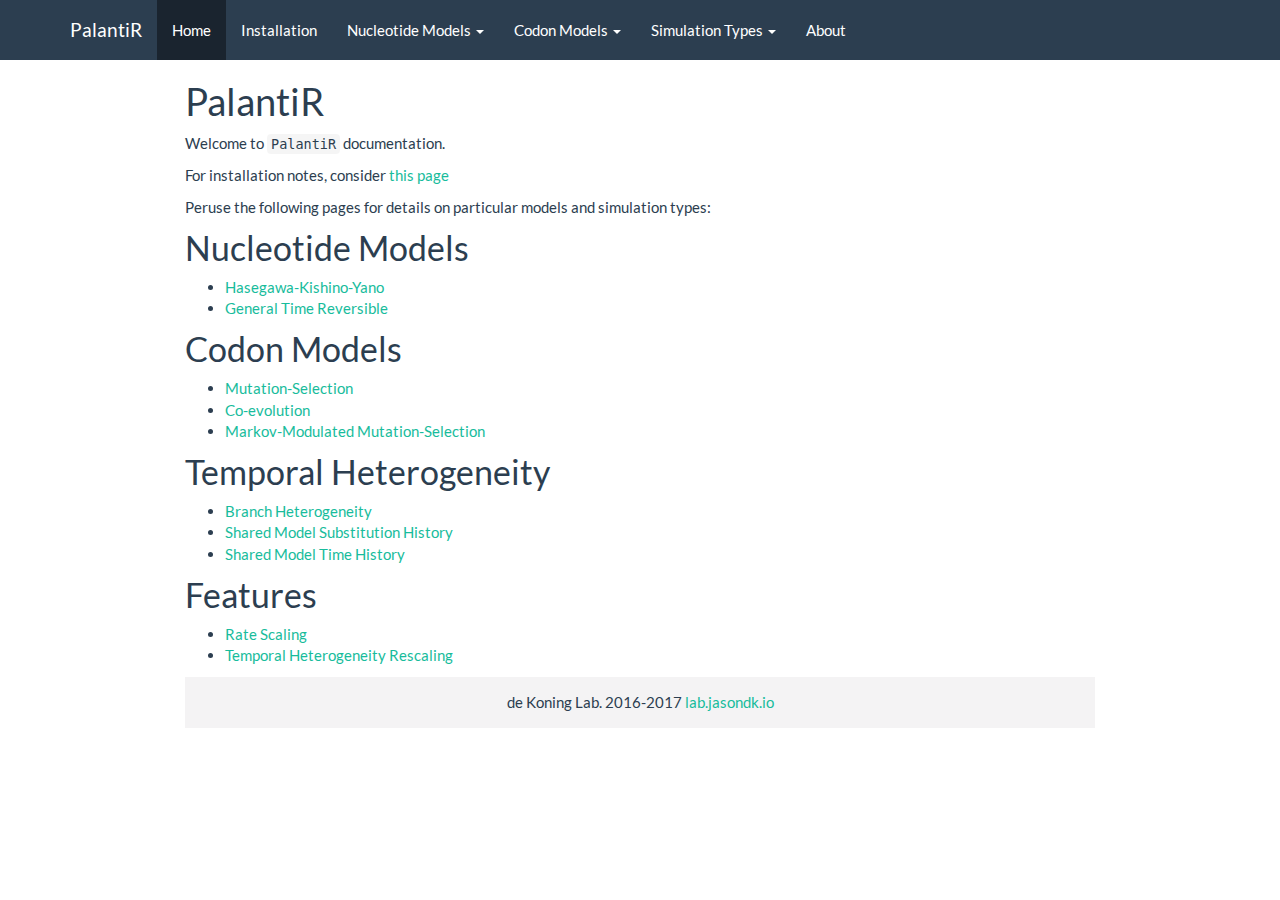
==== commit d9becad8: "styling updates, docs rebuilt" ====
--- a/docs/index.html
+++ b/docs/index.html
@@ -207,7 +207,7 @@
   </a>
   <ul class="dropdown-menu" role="menu">
     <li>
-      <a href="Branch Heterogeneity.html">Branch Heterogeneity</a>
+      <a href="Branch_Heterogeneity.html">Branch Heterogeneity</a>
     </li>
     <li>
       <a href="Shared_Substitution_History.html">Shared Model Substitution History</a>
@@ -258,7 +258,7 @@
 <div id="temporal-heterogeneity" class="section level1">
 <h1>Temporal Heterogeneity</h1>
 <ul>
-<li><a href="Branch_Heterogeneity.html">Branch heterogeneity</a></li>
+<li><a href="Branch_Heterogeneity.html">Branch Heterogeneity</a></li>
 <li><a href="Shared_Substitution_History.html">Shared Model Substitution History</a></li>
 <li><a href="Shared_Substitution_Times.html">Shared Model Time History</a></li>
 </ul>
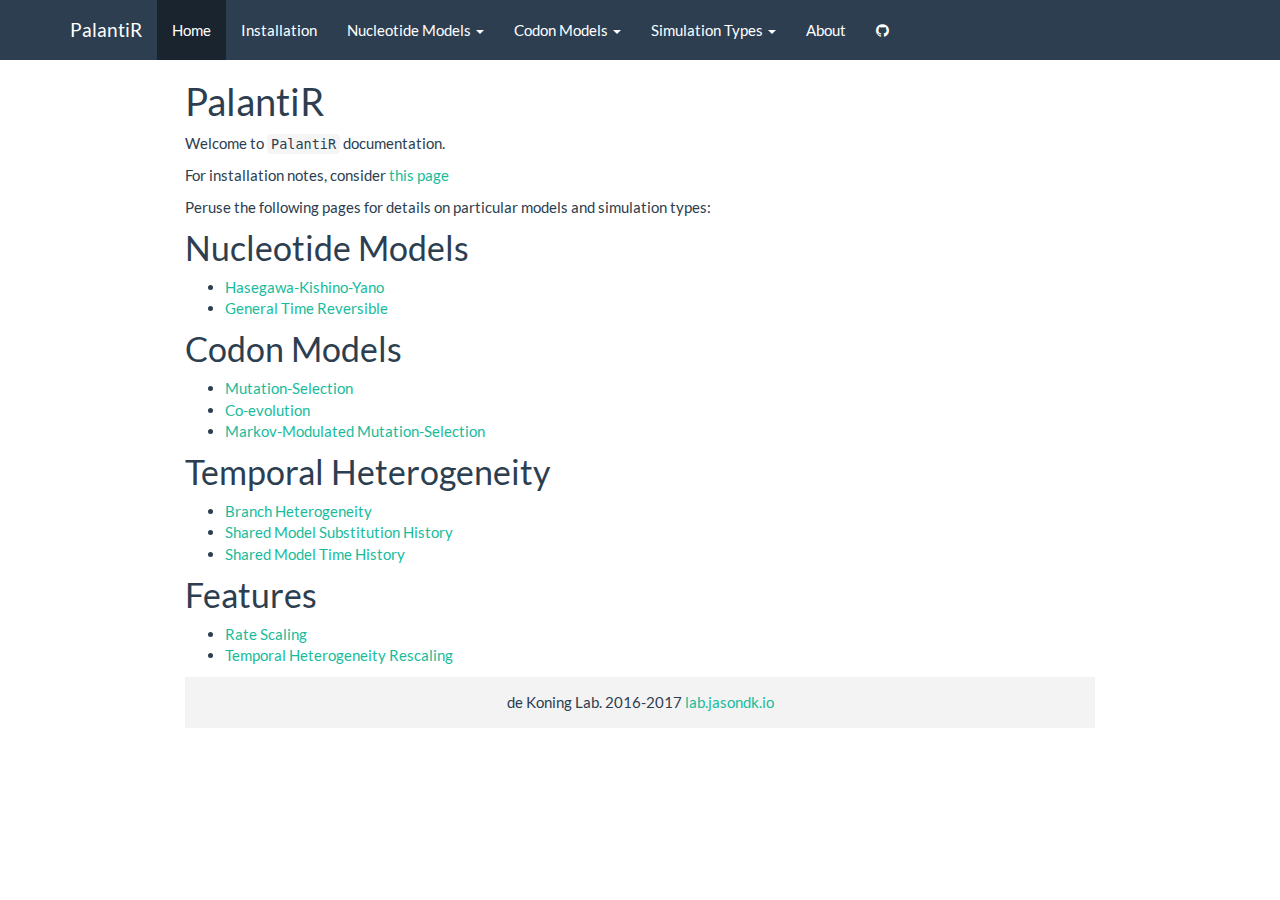
==== commit 34473398: "github link, doc update" ====
--- a/docs/index.html
+++ b/docs/index.html
@@ -20,6 +20,7 @@
 <script src="site_libs/bootstrap-3.3.5/shim/html5shiv.min.js"></script>
 <script src="site_libs/bootstrap-3.3.5/shim/respond.min.js"></script>
 <script src="site_libs/navigation-1.1/tabsets.js"></script>
+<link href="site_libs/font-awesome-4.5.0/css/font-awesome.min.css" rel="stylesheet" />
 
 
 
@@ -220,6 +221,13 @@
 <li>
   <a href="about.html">About</a>
 </li>
+<li>
+  <a href="https://github.com/dekoning-lab/PalantiR">
+    <span class="fa fa-github"></span>
+     
+    
+  </a>
+</li>
       </ul>
       <ul class="nav navbar-nav navbar-right">
         
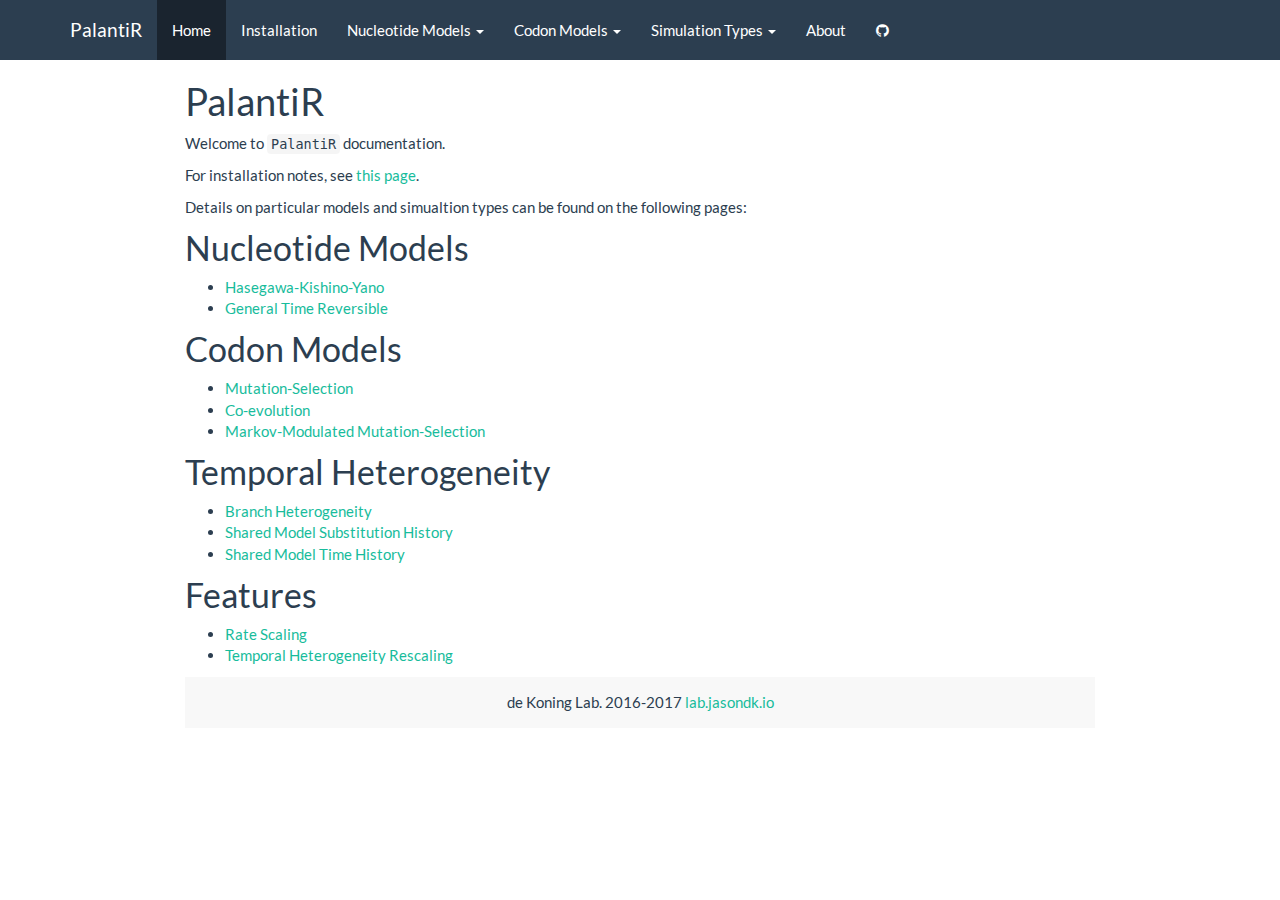
==== commit 16ce8f77: "table css, extra plots, several doc corrections, doc update" ====
--- a/docs/index.html
+++ b/docs/index.html
@@ -52,6 +52,7 @@
 }
 </style>
 
+<link rel="stylesheet" href="styles.css" type="text/css" />
 
 </head>
 
@@ -246,8 +247,8 @@
 
 
 <p>Welcome to <code>PalantiR</code> documentation.</p>
-<p>For installation notes, consider <a href="installation.html">this page</a></p>
-<p>Peruse the following pages for details on particular models and simulation types:</p>
+<p>For installation notes, see <a href="installation.html">this page</a>.</p>
+<p>Details on particular models and simualtion types can be found on the following pages:</p>
 <div id="nucleotide-models" class="section level1">
 <h1>Nucleotide Models</h1>
 <ul>
@@ -279,7 +280,7 @@
 </ul>
 </div>
 
-<p style="padding: 15px; width:100%; background:#F4F3F4; text-align:center">de Koning Lab. 2016-2017 <a href="http://lab.jasondk.io">lab.jasondk.io</a></p>
+<p style="padding: 15px; width:100%; background:#f8f8f8; text-align:center">de Koning Lab. 2016-2017 <a href="http://lab.jasondk.io">lab.jasondk.io</a></p>
 
 
 
--- a/docs/styles.css
+++ b/docs/styles.css
@@ -0,0 +1,8 @@
+table thead {
+    background-color: #f1f1f1;
+}
+
+table tr.even{
+    background-color: #f8f8f8;
+}
+
